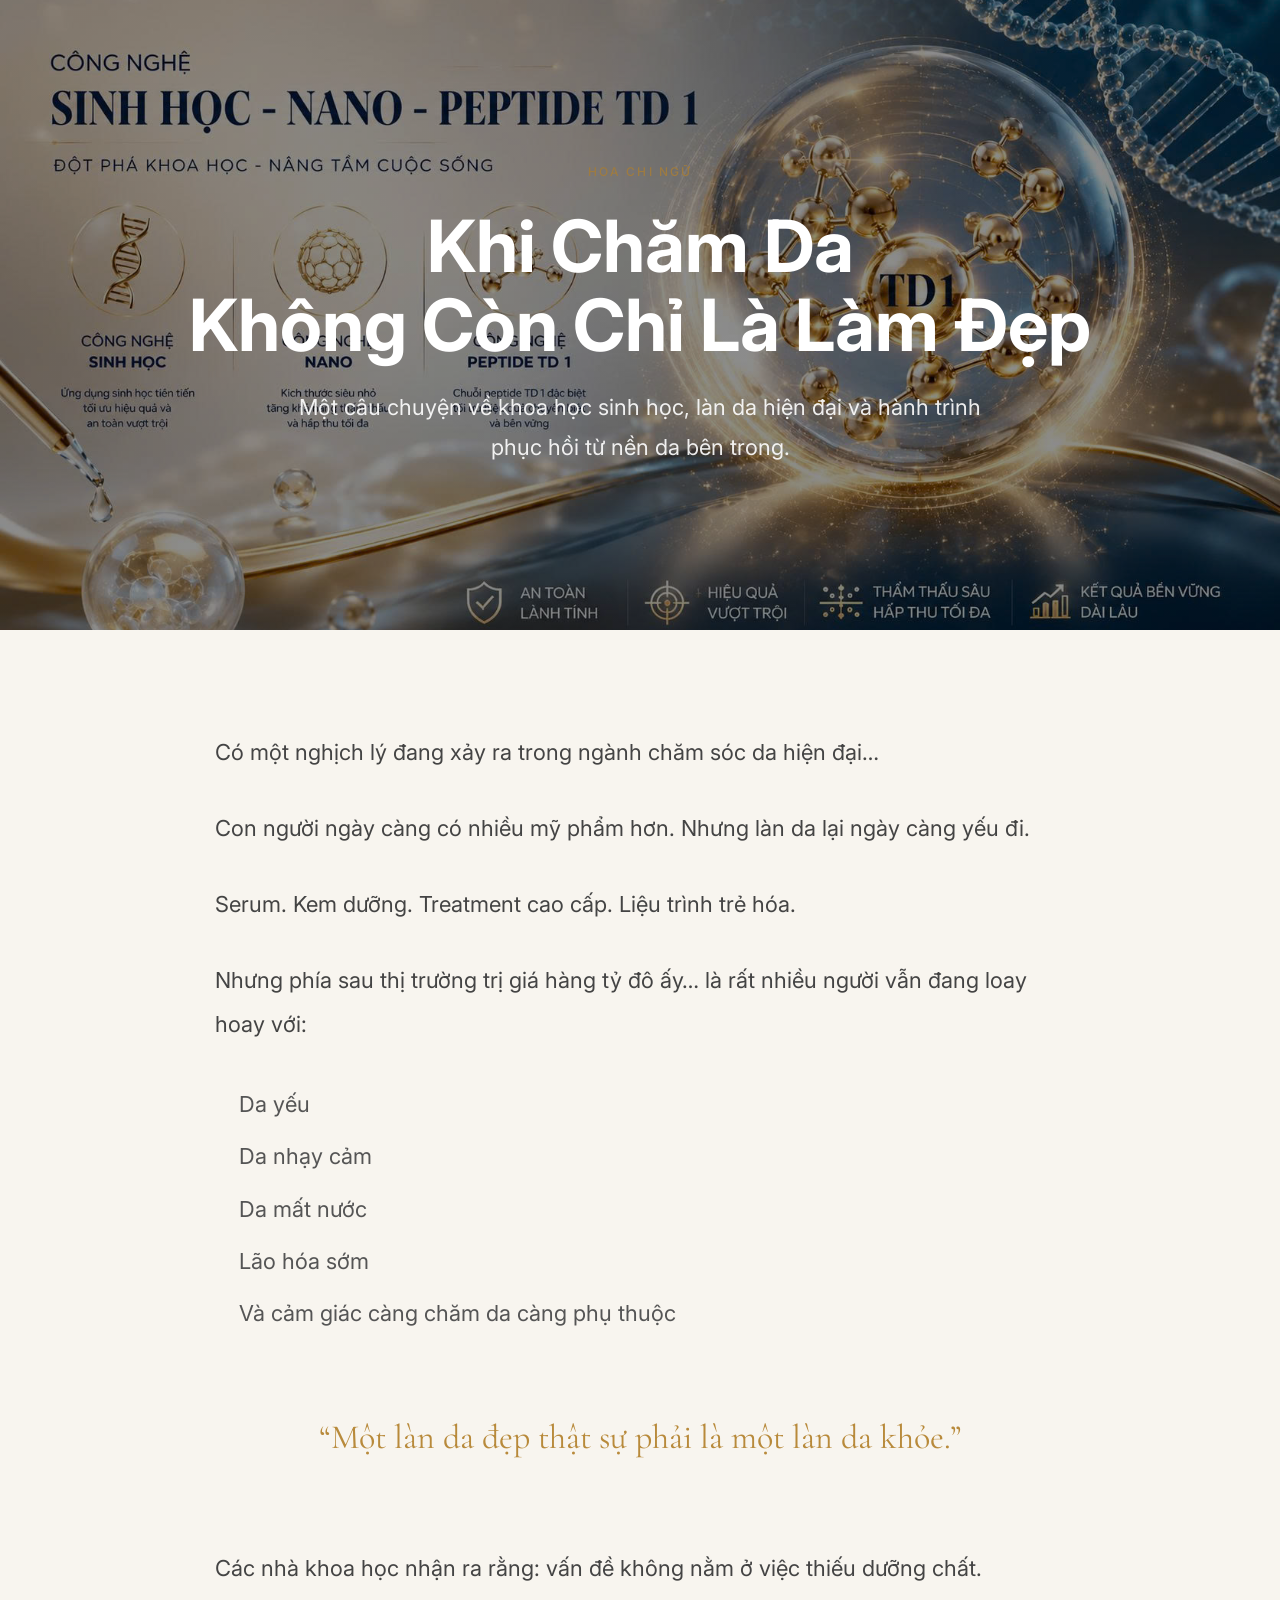
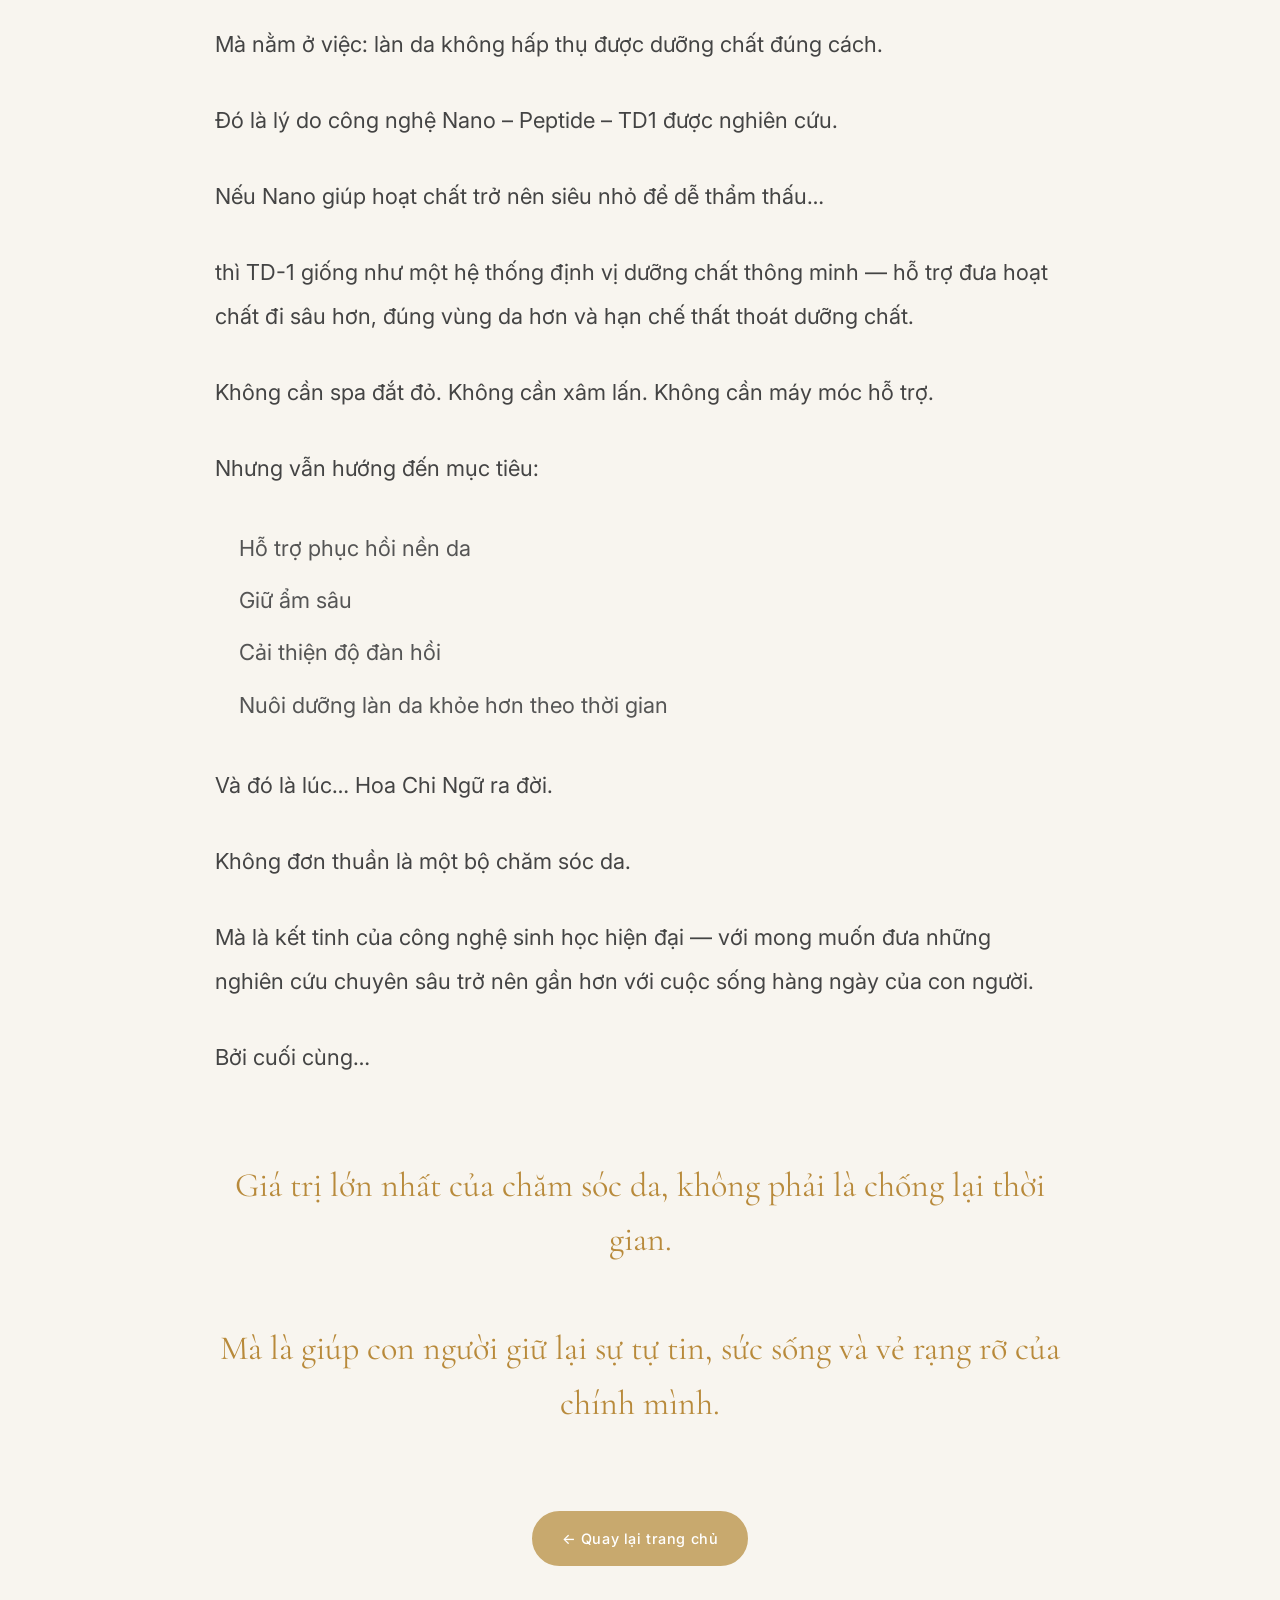
==== cauchuyenhcn.html @ d85b6ef8 "add story page" ====
<!DOCTYPE html>
<html lang="vi">

<head>
    <meta charset="UTF-8" />
    <meta name="viewport" content="width=device-width, initial-scale=1.0" />

    <title>Câu Chuyện Hoa Chi Ngữ</title>

    <link rel="preconnect" href="https://fonts.googleapis.com" />
    <link rel="preconnect" href="https://fonts.gstatic.com" crossorigin />

    <link
        href="https://fonts.googleapis.com/css2?family=Cormorant+Garamond:wght@400;500;600&family=Inter:wght@300;400;500&display=swap"
        rel="stylesheet" />

    <link rel="stylesheet" href="css/style.css" />

</head>

<body class="story-page">

    <section class="story-hero">

        <div class="story-hero__overlay"></div>

        <div class="container story-hero__content">

            <p class="eyebrow">
                Hoa Chi Ngữ
            </p>

            <h1 class="story-hero__title">
                Khi Chăm Da<br>
                Không Còn Chỉ Là Làm Đẹp
            </h1>

            <p class="story-hero__sub">
                Một câu chuyện về khoa học sinh học,
                làn da hiện đại
                và hành trình phục hồi từ nền da bên trong.
            </p>

        </div>

    </section>

    <section class="story-content">

        <div class="container story-container">

            <p>
                Có một nghịch lý đang xảy ra trong ngành chăm sóc da hiện đại…
            </p>

            <p>
                Con người ngày càng có nhiều mỹ phẩm hơn.
                Nhưng làn da lại ngày càng yếu đi.
            </p>

            <p>
                Serum.
                Kem dưỡng.
                Treatment cao cấp.
                Liệu trình trẻ hóa.
            </p>

            <p>
                Nhưng phía sau thị trường trị giá hàng tỷ đô ấy…
                là rất nhiều người vẫn đang loay hoay với:
            </p>

            <ul class="story-list">
                <li>Da yếu</li>
                <li>Da nhạy cảm</li>
                <li>Da mất nước</li>
                <li>Lão hóa sớm</li>
                <li>Và cảm giác càng chăm da càng phụ thuộc</li>
            </ul>

            <blockquote class="story-quote">
                “Một làn da đẹp thật sự phải là một làn da khỏe.”
            </blockquote>

            <p>
                Các nhà khoa học nhận ra rằng:
                vấn đề không nằm ở việc thiếu dưỡng chất.
            </p>

            <p>
                Mà nằm ở việc:
                làn da không hấp thụ được dưỡng chất đúng cách.
            </p>

            <p>
                Đó là lý do công nghệ Nano – Peptide – TD1 được nghiên cứu.
            </p>

            <p>
                Nếu Nano giúp hoạt chất trở nên siêu nhỏ để dễ thẩm thấu…
            </p>

            <p>
                thì TD-1 giống như một hệ thống định vị dưỡng chất thông minh —
                hỗ trợ đưa hoạt chất đi sâu hơn,
                đúng vùng da hơn
                và hạn chế thất thoát dưỡng chất.
            </p>

            <p>
                Không cần spa đắt đỏ.
                Không cần xâm lấn.
                Không cần máy móc hỗ trợ.
            </p>

            <p>
                Nhưng vẫn hướng đến mục tiêu:
            </p>

            <ul class="story-list">
                <li>Hỗ trợ phục hồi nền da</li>
                <li>Giữ ẩm sâu</li>
                <li>Cải thiện độ đàn hồi</li>
                <li>Nuôi dưỡng làn da khỏe hơn theo thời gian</li>
            </ul>

            <p>
                Và đó là lúc…
                Hoa Chi Ngữ ra đời.
            </p>

            <p>
                Không đơn thuần là một bộ chăm sóc da.
            </p>

            <p>
                Mà là kết tinh của công nghệ sinh học hiện đại —
                với mong muốn đưa những nghiên cứu chuyên sâu
                trở nên gần hơn với cuộc sống hàng ngày của con người.
            </p>

            <p>
                Bởi cuối cùng…
            </p>

            <blockquote class="story-quote">
                Giá trị lớn nhất của chăm sóc da,
                không phải là chống lại thời gian.
                <br><br>
                Mà là giúp con người giữ lại
                sự tự tin,
                sức sống
                và vẻ rạng rỡ của chính mình.
            </blockquote>

            <div class="story-back">
                <a href="index.html" class="btn btn--primary">
                    ← Quay lại trang chủ
                </a>
            </div>

        </div>

    </section>

</body>

</html>
---- css/style.css ----
/* ================================================================ */
/* DESIGN TOKENS                                                     */
/* ================================================================ */
:root {
  /* Colors */
  --cream: #FAF8F4;
  --cream-mid: #F3F0E9;
  --cream-dark: #EDE8DC;
  --gold: #C8A96E;
  --gold-light: #E0C990;
  --gold-dark: #9E7B40;
  --dark: #1C1C1C;
  --dark-mid: #2C2C2C;
  --text: #3A3530;
  --text-mid: #5A5248;
  --text-light: #8A7E74;
  --blue-prod: #1B3A6B;
  --orange-prod: #C2642A;
  --teal-prod: #2A6B68;
  --white: #FFFFFF;

  /* Typography */
  --font-serif: 'Cormorant Garamond', Georgia, serif;
  --font-sans: 'Inter', system-ui, sans-serif;

  /* Spacing */
  --sp-1: 0.5rem;
  --sp-2: 1rem;
  --sp-3: 1.5rem;
  --sp-4: 2rem;
  --sp-5: 3rem;
  --sp-6: 4rem;
  --sp-8: 6rem;

  /* Radius */
  --r-sm: 6px;
  --r-md: 12px;
  --r-lg: 20px;
  --r-xl: 28px;
  --r-full: 999px;

  /* Shadow */
  --shadow-sm: 0 2px 10px rgba(0, 0, 0, .06);
  --shadow-md: 0 6px 24px rgba(0, 0, 0, .09);
  --shadow-lg: 0 12px 40px rgba(0, 0, 0, .12);
}

/* ================================================================ */
/* RESET & BASE                                                      */
/* ================================================================ */
*,
*::before,
*::after {
  box-sizing: border-box;
  margin: 0;
  padding: 0;
}

html {
  scroll-behavior: smooth;
  font-size: 16px;
}

body {
  font-family: var(--font-sans);
  background: var(--cream);
  color: var(--text);
  line-height: 1.65;
  -webkit-font-smoothing: antialiased;
}

img {
  display: block;
  max-width: 100%;
  height: auto;
}

a {
  text-decoration: none;
  color: inherit;
}

ul,
ol {
  list-style: none;
}

.container {
  width: 92%;
  max-width: 1080px;
  margin-inline: auto;
}

.text-center {
  text-align: center;
}

/* ================================================================ */
/* TYPOGRAPHY HELPERS                                               */
/* ================================================================ */
.eyebrow {
  font-family: var(--font-sans);
  font-size: .75rem;
  font-weight: 500;
  letter-spacing: .18em;
  text-transform: uppercase;
  color: var(--gold-dark);
  margin-bottom: var(--sp-2);
}

.section__title {
  font-family: var(--font-serif);
  font-size: clamp(2rem, 6vw, 3rem);
  font-weight: 500;
  line-height: 1.2;
  color: var(--dark);
  margin-bottom: var(--sp-2);
}

.section__title em {
  font-style: italic;
  color: var(--gold-dark);
}

.section__lead {
  font-size: 1.05rem;
  color: var(--text-mid);
  max-width: 520px;
  margin-inline: auto;
  margin-bottom: var(--sp-5);
}

/* ================================================================ */
/* BUTTONS                                                          */
/* ================================================================ */
.btn {
  display: inline-flex;
  align-items: center;
  justify-content: center;
  gap: .4rem;
  padding: .85rem 1.75rem;
  border-radius: var(--r-full);
  font-family: var(--font-sans);
  font-size: .9rem;
  font-weight: 500;
  letter-spacing: .04em;
  cursor: pointer;
  border: 2px solid transparent;
  transition: background .2s, color .2s, border-color .2s, transform .15s;
}

.btn:active {
  transform: scale(.97);
}

.btn--primary {
  background: var(--gold);
  color: var(--white);
  border-color: var(--gold);
}

.btn--primary:hover {
  background: var(--gold-dark);
  border-color: var(--gold-dark);
}

.btn--outline {
  background: transparent;
  color: var(--text);
  border-color: var(--text-light);
}

.btn--outline:hover {
  border-color: var(--gold);
  color: var(--gold-dark);
}

.btn--ghost {
  background: transparent;
  color: var(--dark);
  border-color: var(--gold-light);
}

.btn--ghost:hover {
  background: var(--gold);
  color: var(--white);
  border-color: var(--gold);
}

.btn--fb {
  background: #1877F2;
  color: var(--white);
  border-color: #1877F2;
}

.btn--fb:hover {
  background: #1260c8;
  border-color: #1260c8;
}

.btn--sm {
  padding: .55rem 1.2rem;
  font-size: .82rem;
}

.btn--lg {
  padding: 1rem 2.2rem;
  font-size: 1rem;
}

/* ================================================================ */
/* NAVIGATION                                                       */
/* ================================================================ */
.nav {
  position: fixed;
  top: 0;
  left: 0;
  width: 100%;
  background: rgba(250, 248, 244, .92);
  backdrop-filter: blur(12px);
  -webkit-backdrop-filter: blur(12px);
  border-bottom: 1px solid rgba(200, 169, 110, .15);
  z-index: 900;
  padding: .9rem 0;
  transition: padding .25s;
}

.nav.scrolled {
  padding: .65rem 0;
  box-shadow: var(--shadow-sm);
}

.nav__inner {
  display: flex;
  align-items: center;
  justify-content: space-between;
}

.nav__logo {
  font-family: var(--font-serif);
  font-size: 1.45rem;
  font-weight: 600;
  color: var(--gold-dark);
  letter-spacing: .08em;
}

/* ================================================================ */
/* HERO                                                             */
/* ================================================================ */
.hero {
  position: relative;
  min-height: 100svh;
  display: flex;
  align-items: flex-end;
  padding-top: 70px;
  overflow: hidden;
}

.hero__media {
  position: absolute;
  inset: 0;
}

.hero__img {
  width: 100%;
  height: 100%;
  object-fit: cover;
  object-position: center top;
}

.hero__overlay {
  position: absolute;
  inset: 0;
  background: linear-gradient(to top,
      rgba(26, 20, 12, .78) 0%,
      rgba(26, 20, 12, .45) 40%,
      rgba(26, 20, 12, .1) 75%,
      transparent 100%);
}

.hero__content {
  position: relative;
  z-index: 2;
  padding-bottom: var(--sp-8);
  padding-top: var(--sp-6);
}

.hero .eyebrow {
  color: var(--gold-light);
}

.hero__title {
  font-family: var(--font-serif);
  font-size: clamp(2.6rem, 9vw, 5rem);
  font-weight: 500;
  line-height: 1.1;
  color: var(--white);
  margin-bottom: var(--sp-3);
}

.hero__title em {
  font-style: italic;
  color: var(--gold-light);
}

.hero__sub {
  font-size: .9rem;
  color: rgba(255, 255, 255, .75);
  letter-spacing: .06em;
  margin-bottom: var(--sp-4);
}

.hero__ctas {
  display: flex;
  flex-wrap: wrap;
  gap: var(--sp-2);
}

.hero__ctas .btn--outline {
  color: rgba(255, 255, 255, .9);
  border-color: rgba(255, 255, 255, .4);
}

.hero__ctas .btn--outline:hover {
  color: var(--gold-light);
  border-color: var(--gold-light);
}

/* ================================================================ */
/* SECTIONS                                                         */
/* ================================================================ */
.section {
  padding: var(--sp-8) 0;
}

.section--cream {
  background: var(--cream-mid);
}

.section--dark {
  background: var(--dark);
}

.section--dark .section__title {
  color: var(--white);
}

.section--dark .section__lead {
  color: rgba(255, 255, 255, .65);
}

/* ================================================================ */
/* 2. PROBLEM                                                       */
/* ================================================================ */
.problem-grid {
  display: grid;
  grid-template-columns: 1fr 1fr;
  gap: var(--sp-2);
  margin-bottom: var(--sp-5);
}

.problem-card {
  background: var(--white);
  border-radius: var(--r-md);
  padding: var(--sp-3);
  border: 1px solid var(--cream-dark);
  transition: box-shadow .2s;
}

.problem-card:hover {
  box-shadow: var(--shadow-md);
}

.problem-card__icon {
  font-size: 1.8rem;
  margin-bottom: var(--sp-1);
}

.problem-card__label {
  font-family: var(--font-serif);
  font-size: 1.05rem;
  font-weight: 600;
  color: var(--dark);
  margin-bottom: .35rem;
}

.problem-card__desc {
  font-size: .82rem;
  color: var(--text-mid);
  line-height: 1.5;
}

.callout {
  font-family: var(--font-serif);
  font-size: 1.2rem;
  color: var(--text);
  line-height: 1.7;
  max-width: 540px;
  margin-inline: auto;
  padding: var(--sp-3) var(--sp-4);
  border-left: 3px solid var(--gold);
  background: var(--white);
  border-radius: 0 var(--r-md) var(--r-md) 0;
  text-align: left;
}

.callout strong {
  color: var(--gold-dark);
}

/* ================================================================ */
/* 3. SOLUTION                                                      */
/* ================================================================ */
.solution-split {
  display: flex;
  flex-direction: column;
  gap: var(--sp-4);
  margin-bottom: var(--sp-6);
}

.solution-split__visual {
  border-radius: var(--r-xl);
  overflow: hidden;
  box-shadow: var(--shadow-lg);
  max-height: 380px;
}

.solution-split__visual img {
  width: 100%;
  height: 100%;
  object-fit: cover;
}

.solution-split__intro {
  font-size: 1.05rem;
  color: var(--text);
  margin-bottom: var(--sp-3);
  line-height: 1.7;
}

.solution-split__intro strong {
  color: var(--gold-dark);
}

.check-list {
  display: flex;
  flex-direction: column;
  gap: .75rem;
  margin-bottom: var(--sp-4);
}

.check-list li {
  position: relative;
  padding-left: 1.6rem;
  font-size: .95rem;
  color: var(--text);
}

.check-list li::before {
  content: '✦';
  position: absolute;
  left: 0;
  color: var(--gold);
  font-size: .75rem;
  top: .15rem;
}

/* Product trio cards */
.product-trio {
  display: flex;
  flex-direction: column;
  gap: var(--sp-3);
}

.product-card {
  display: flex;
  align-items: stretch;
  background: var(--white);
  border-radius: var(--r-lg);
  overflow: hidden;
  box-shadow: var(--shadow-sm);
  border: 1px solid var(--cream-dark);
  transition: box-shadow .2s, transform .2s;
}

.product-card:hover {
  box-shadow: var(--shadow-md);
  transform: translateY(-2px);
}

.product-card__img {
  width: 38%;
  flex-shrink: 0;
  overflow: hidden;
}

.product-card__img img {
  width: 100%;
  height: 100%;
  object-fit: cover;
}

.product-card__body {
  padding: var(--sp-3);
  flex: 1;
}

.product-badge {
  display: inline-block;
  font-size: .72rem;
  font-weight: 600;
  letter-spacing: .1em;
  text-transform: uppercase;
  padding: .25rem .8rem;
  border-radius: var(--r-full);
  margin-bottom: .75rem;
  color: var(--white);
}

.product-badge--blue {
  background: var(--blue-prod);
}

.product-badge--orange {
  background: var(--orange-prod);
}

.product-badge--teal {
  background: var(--teal-prod);
}

.product-card__body h3 {
  font-family: var(--font-serif);
  font-size: 1.05rem;
  font-weight: 600;
  color: var(--dark);
  line-height: 1.3;
  margin-bottom: .5rem;
}

.product-card__body p {
  font-size: .82rem;
  color: var(--text-mid);
  line-height: 1.5;
}

/* ================================================================ */
/* 4. TECHNOLOGY                                                    */
/* ================================================================ */
.tech-visual {
  border-radius: var(--r-xl);
  overflow: hidden;
  margin-bottom: var(--sp-5);
  max-height: 260px;
}

.tech-visual__img {
  width: 100%;
  height: 100%;
  object-fit: cover;
  opacity: .85;
}

.tech-grid {
  display: grid;
  grid-template-columns: 1fr 1fr;
  gap: var(--sp-2);
  margin-bottom: var(--sp-5);
}

.tech-card {
  background: rgba(255, 255, 255, .05);
  border: 1px solid rgba(200, 169, 110, .2);
  border-radius: var(--r-md);
  padding: var(--sp-3);
  transition: background .2s;
}

.tech-card:hover {
  background: rgba(200, 169, 110, .08);
}

.tech-card__num {
  font-family: var(--font-serif);
  font-size: 2rem;
  font-weight: 400;
  color: var(--gold);
  line-height: 1;
  margin-bottom: .5rem;
}

.tech-card h4 {
  font-family: var(--font-serif);
  font-size: 1rem;
  font-weight: 600;
  color: var(--white);
  margin-bottom: .4rem;
}

.tech-card p {
  font-size: .8rem;
  color: rgba(255, 255, 255, .6);
  line-height: 1.55;
}

.science-quote {
  font-family: var(--font-serif);
  font-size: 1.35rem;
  font-style: italic;
  color: var(--gold-light);
  text-align: center;
  line-height: 1.6;
  max-width: 480px;
  margin-inline: auto;
  padding: var(--sp-4);
  border-top: 1px solid rgba(200, 169, 110, .2);
}

/* ================================================================ */
/* 5. BEFORE AFTER                                                  */
/* ================================================================ */
.ba-grid {
  display: flex;
  flex-direction: column;
  gap: var(--sp-3);
}

.ba-card {
  background: var(--white);
  border-radius: var(--r-lg);
  overflow: hidden;
  box-shadow: var(--shadow-sm);
  border: 1px solid var(--cream-dark);
}

.ba-card__img-wrap {
  overflow: hidden;
  max-height: 280px;
}

.ba-card__img-wrap img {
  width: 100%;
  height: 100%;
  object-fit: cover;
  object-position: center top;
}

.ba-card__label {
  padding: var(--sp-2) var(--sp-3);
  display: flex;
  align-items: center;
  gap: var(--sp-2);
}

.ba-tag {
  display: inline-block;
  background: var(--gold);
  color: var(--white);
  font-size: .72rem;
  font-weight: 600;
  letter-spacing: .1em;
  text-transform: uppercase;
  padding: .2rem .75rem;
  border-radius: var(--r-full);
  white-space: nowrap;
}

.ba-card__label p {
  font-size: .88rem;
  color: var(--text-mid);
}

.ba-card__label strong {
  color: var(--dark);
}

/* ================================================================ */
/* 6. TESTIMONIALS                                                  */
/* ================================================================ */
.testi-list {
  display: flex;
  flex-direction: column;
  gap: var(--sp-3);
}

.testi-card {
  background: var(--white);
  border: 1px solid var(--cream-dark);
  border-radius: var(--r-lg);
  padding: var(--sp-4);
  box-shadow: var(--shadow-sm);
}

.testi-card__stars {
  color: var(--gold);
  font-size: 1rem;
  letter-spacing: .1em;
  margin-bottom: var(--sp-2);
}

.testi-card__quote {
  font-family: var(--font-serif);
  font-size: 1.05rem;
  font-style: italic;
  color: var(--text);
  line-height: 1.7;
  margin-bottom: var(--sp-3);
}

.testi-card__author {
  display: flex;
  align-items: center;
  gap: var(--sp-2);
}

.testi-card__avatar {
  width: 40px;
  height: 40px;
  border-radius: 50%;
  background: var(--gold);
  color: var(--white);
  font-family: var(--font-serif);
  font-size: 1.2rem;
  font-weight: 600;
  display: flex;
  align-items: center;
  justify-content: center;
  flex-shrink: 0;
}

.testi-card__name {
  font-weight: 500;
  font-size: .9rem;
  color: var(--dark);
}

.testi-card__meta {
  font-size: .78rem;
  color: var(--text-light);
}

/* ================================================================ */
/* 7. HOW TO                                                        */
/* ================================================================ */
.steps {
  display: flex;
  flex-direction: column;
  gap: 0;
  margin-bottom: var(--sp-5);
}

.step {
  display: flex;
  align-items: flex-start;
  gap: var(--sp-3);
  background: var(--white);
  border: 1px solid var(--cream-dark);
  border-radius: var(--r-lg);
  padding: var(--sp-3) var(--sp-3);
  box-shadow: var(--shadow-sm);
}

.step__connector {
  width: 2px;
  height: 1.5rem;
  background: linear-gradient(to bottom, var(--gold-light), var(--cream-dark));
  margin-left: calc(1.6rem + var(--sp-3) / 2);
}

.step__num {
  font-family: var(--font-serif);
  font-size: 2rem;
  font-weight: 400;
  color: var(--gold);
  line-height: 1;
  min-width: 3.2rem;
  flex-shrink: 0;
  padding-top: .1rem;
}

.step__body h4 {
  font-family: var(--font-serif);
  font-size: 1.1rem;
  font-weight: 600;
  color: var(--dark);
  margin-bottom: .35rem;
}

.step__body p {
  font-size: .85rem;
  color: var(--text-mid);
  line-height: 1.55;
}

.howto-notes {
  display: grid;
  grid-template-columns: 1fr 1fr;
  gap: var(--sp-2);
}

.howto-note {
  background: var(--white);
  border: 1px solid var(--cream-dark);
  border-radius: var(--r-md);
  padding: var(--sp-2) var(--sp-3);
  display: flex;
  align-items: center;
  gap: var(--sp-2);
}

.howto-note__icon {
  font-size: 1.4rem;
  flex-shrink: 0;
}

.howto-note p {
  font-size: .82rem;
  color: var(--text-mid);
  line-height: 1.4;
}

.howto-note strong {
  color: var(--dark);
}

/* ================================================================ */
/* 8. CTA                                                           */
/* ================================================================ */
.cta-section {
  background: linear-gradient(135deg, var(--cream) 0%, var(--cream-mid) 100%);
}

.cta-box {
  background: var(--white);
  border-radius: var(--r-xl);
  padding: var(--sp-6) var(--sp-4);
  text-align: center;
  box-shadow: var(--shadow-lg);
  border: 1px solid var(--cream-dark);
  position: relative;
  overflow: hidden;
}

.cta-box::before {
  content: '';
  position: absolute;
  top: 0;
  left: 0;
  right: 0;
  height: 3px;
  background: linear-gradient(90deg, var(--gold-light), var(--gold), var(--gold-dark));
}

.cta-box__title {
  font-family: var(--font-serif);
  font-size: clamp(2rem, 7vw, 3rem);
  font-weight: 500;
  line-height: 1.2;
  color: var(--dark);
  margin-bottom: var(--sp-2);
}

.cta-box__title em {
  font-style: italic;
  color: var(--gold-dark);
}

.cta-box__sub {
  font-size: 1rem;
  color: var(--text-mid);
  max-width: 420px;
  margin-inline: auto;
  margin-bottom: var(--sp-4);
}

.cta-box__actions {
  display: flex;
  flex-direction: column;
  gap: var(--sp-2);
  align-items: center;
  margin-bottom: var(--sp-3);
}

.cta-box__note {
  font-size: .78rem;
  color: var(--text-light);
  letter-spacing: .04em;
}

/* ================================================================ */
/* 9. FOOTER                                                        */
/* ================================================================ */
.footer {
  background: var(--dark-mid);
  padding: var(--sp-6) 0 var(--sp-4);
  text-align: center;
}

.footer__logo {
  font-family: var(--font-serif);
  font-size: 1.8rem;
  font-weight: 600;
  color: var(--gold);
  letter-spacing: .12em;
  margin-bottom: .4rem;
}

.footer__tagline {
  font-size: .8rem;
  color: rgba(255, 255, 255, .5);
  letter-spacing: .1em;
  text-transform: uppercase;
  margin-bottom: var(--sp-4);
}

.footer__pillars {
  display: flex;
  flex-wrap: wrap;
  justify-content: center;
  gap: var(--sp-1);
  margin-bottom: var(--sp-4);
}

.footer__pillar span {
  font-size: .78rem;
  color: rgba(255, 255, 255, .6);
  padding: .35rem .9rem;
  border: 1px solid rgba(255, 255, 255, .12);
  border-radius: var(--r-full);
}

.footer__links {
  margin-bottom: var(--sp-4);
  display: flex;
  align-items: center;
  justify-content: center;
  gap: .75rem;
}

.footer__links a {
  font-size: .85rem;
  color: var(--gold-light);
  transition: color .2s;
}

.footer__links a:hover {
  color: var(--gold);
}

.footer__sep {
  color: rgba(255, 255, 255, .2);
}

.footer__copy {
  font-size: .75rem;
  color: rgba(255, 255, 255, .3);
  border-top: 1px solid rgba(255, 255, 255, .06);
  padding-top: var(--sp-3);
}

/* ================================================================ */
/* DESKTOP OVERRIDES (min-width: 768px)                             */
/* ================================================================ */
@media (min-width: 768px) {

  /* Hero */
  .hero__overlay {
    background: linear-gradient(to right,
        rgba(26, 20, 12, .82) 0%,
        rgba(26, 20, 12, .5) 55%,
        transparent 100%);
  }

  .hero__content {
    padding-bottom: var(--sp-8);
    max-width: 560px;
  }

  /* Problem */
  .problem-grid {
    grid-template-columns: 1fr 1fr;
  }

  /* Solution */
  .solution-split {
    flex-direction: row;
    align-items: center;
    gap: var(--sp-6);
  }

  .solution-split__visual {
    flex: 1;
    max-height: 460px;
    min-height: 360px;
  }

  .solution-split__text {
    flex: 1;
  }

  .product-trio {
    flex-direction: row;
  }

  .product-card {
    flex-direction: column;
  }

  .product-card__img {
    width: 100%;
    height: 220px;
  }

  /* Tech */
  .tech-visual {
    max-height: 340px;
  }

  .tech-grid {
    grid-template-columns: 1fr 1fr;
  }

  /* Before After */
  .ba-grid {
    flex-direction: row;
  }

  .ba-card {
    flex: 1;
  }

  /* Testimonials */
  .testi-list {
    flex-direction: row;
  }

  .testi-card {
    flex: 1;
  }

  /* Steps */
  .steps {
    flex-direction: row;
    gap: 0;
    align-items: flex-start;
  }

  .step {
    flex: 1;
    flex-direction: column;
    align-items: flex-start;
  }

  .step__connector {
    width: 3rem;
    height: 2px;
    background: linear-gradient(to right, var(--gold-light), var(--cream-dark));
    margin: 0;
    align-self: flex-start;
    margin-top: calc(2rem / 2 + .15rem);
    flex-shrink: 0;
  }

  /* How-to notes */
  .howto-notes {
    grid-template-columns: repeat(4, 1fr);
  }

  /* CTA */
  .cta-box {
    padding: var(--sp-8) var(--sp-6);
  }

  .cta-box__actions {
    flex-direction: row;
    justify-content: center;
  }
}

.story-page {
  background: #f8f5ef;
}

.story-hero {
  position: relative;
  min-height: 70vh;
  display: flex;
  align-items: center;
  justify-content: center;
  overflow: hidden;
  background:
    linear-gradient(rgba(0, 0, 0, .45), rgba(0, 0, 0, .45)),
    url('../images/science_bg.png') center/cover;
}

.story-hero__content {
  position: relative;
  z-index: 2;
  text-align: center;
  color: white;
}

.story-hero__title {
  font-size: 72px;
  line-height: 1.1;
  margin: 24px 0;
}

.story-hero__sub {
  max-width: 700px;
  margin: auto;
  font-size: 22px;
  line-height: 1.8;
  opacity: .9;
}

.story-content {
  padding: 100px 20px;
}

.story-container {
  max-width: 850px;
  margin: auto;
}

.story-container p {
  font-size: 22px;
  line-height: 2;
  margin-bottom: 32px;
  color: #444;
}

.story-list {
  margin: 40px 0;
  padding-left: 24px;
}

.story-list li {
  margin-bottom: 16px;
  font-size: 22px;
  color: #555;
}

.story-quote {
  font-size: 34px;
  line-height: 1.6;
  text-align: center;
  margin: 80px 0;
  color: #b88a3b;
  font-family: 'Cormorant Garamond', serif;
}

.story-back {
  text-align: center;
  margin-top: 80px;
}
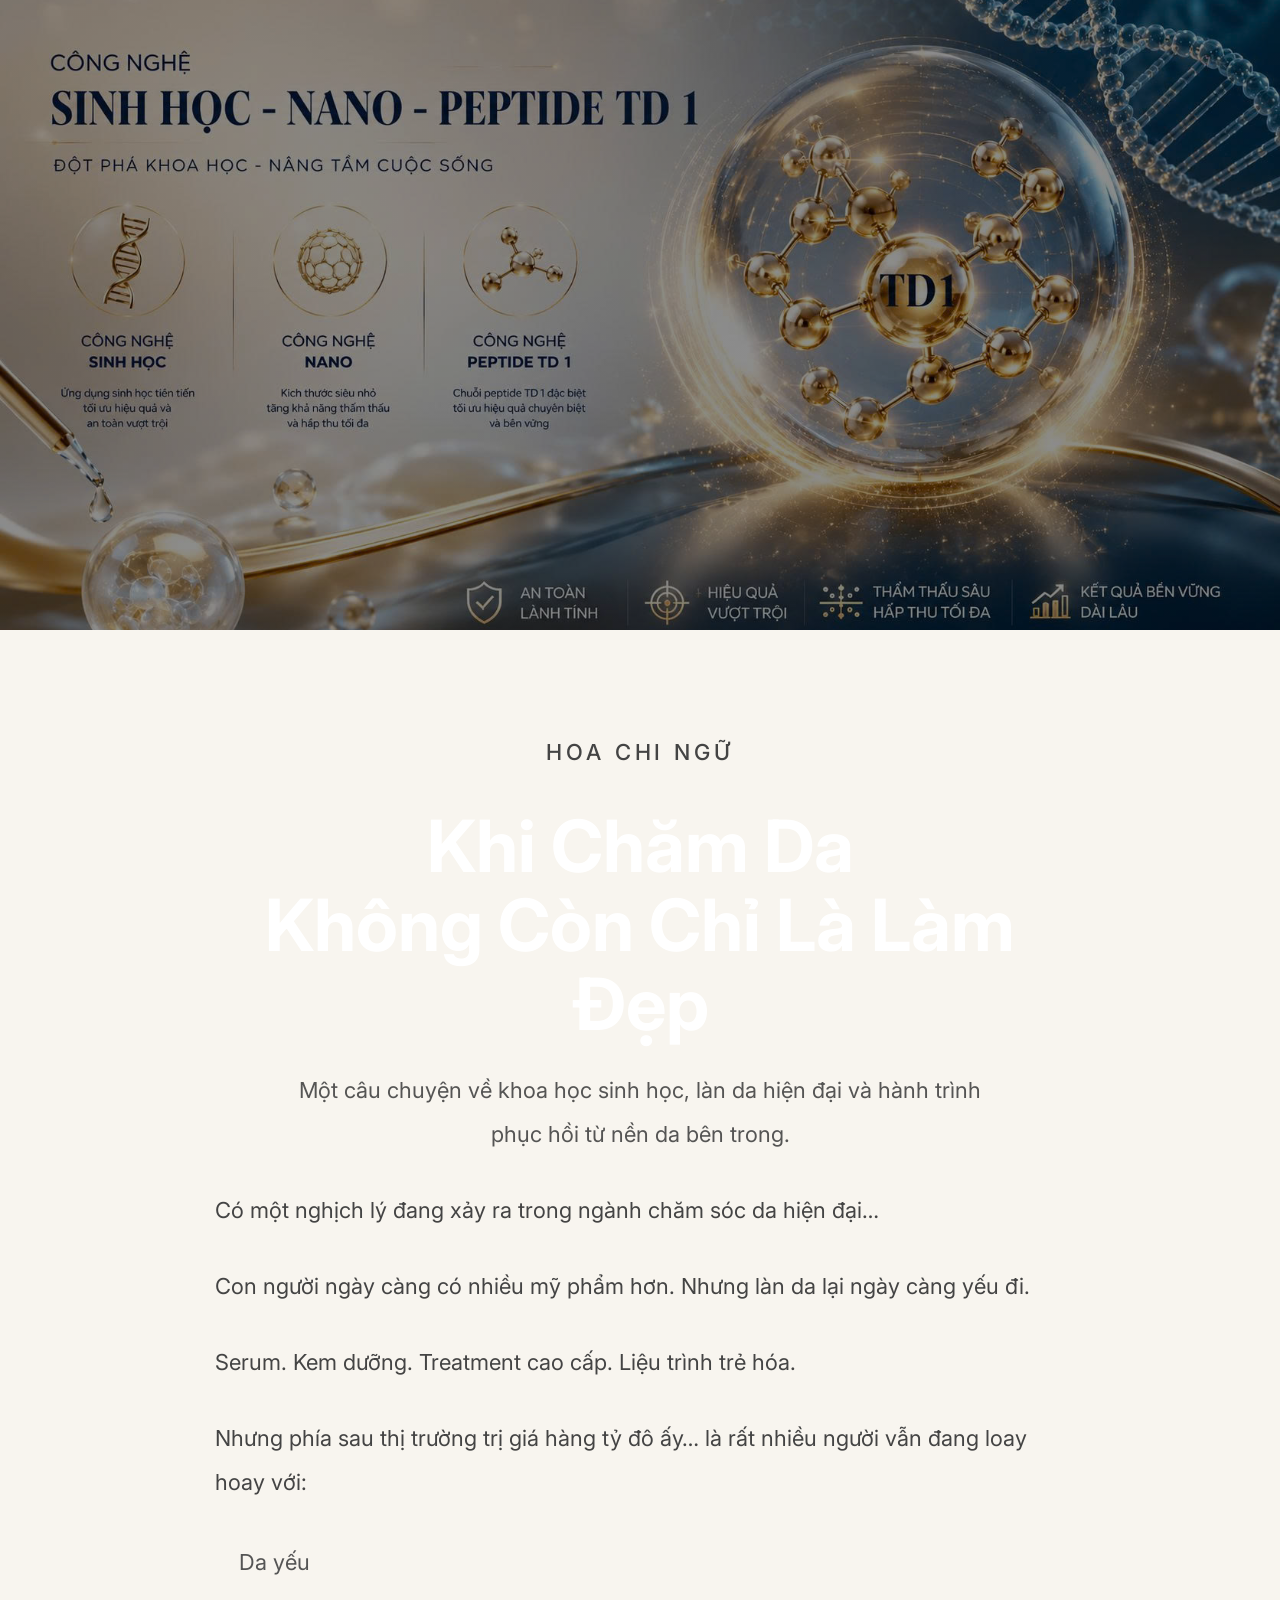
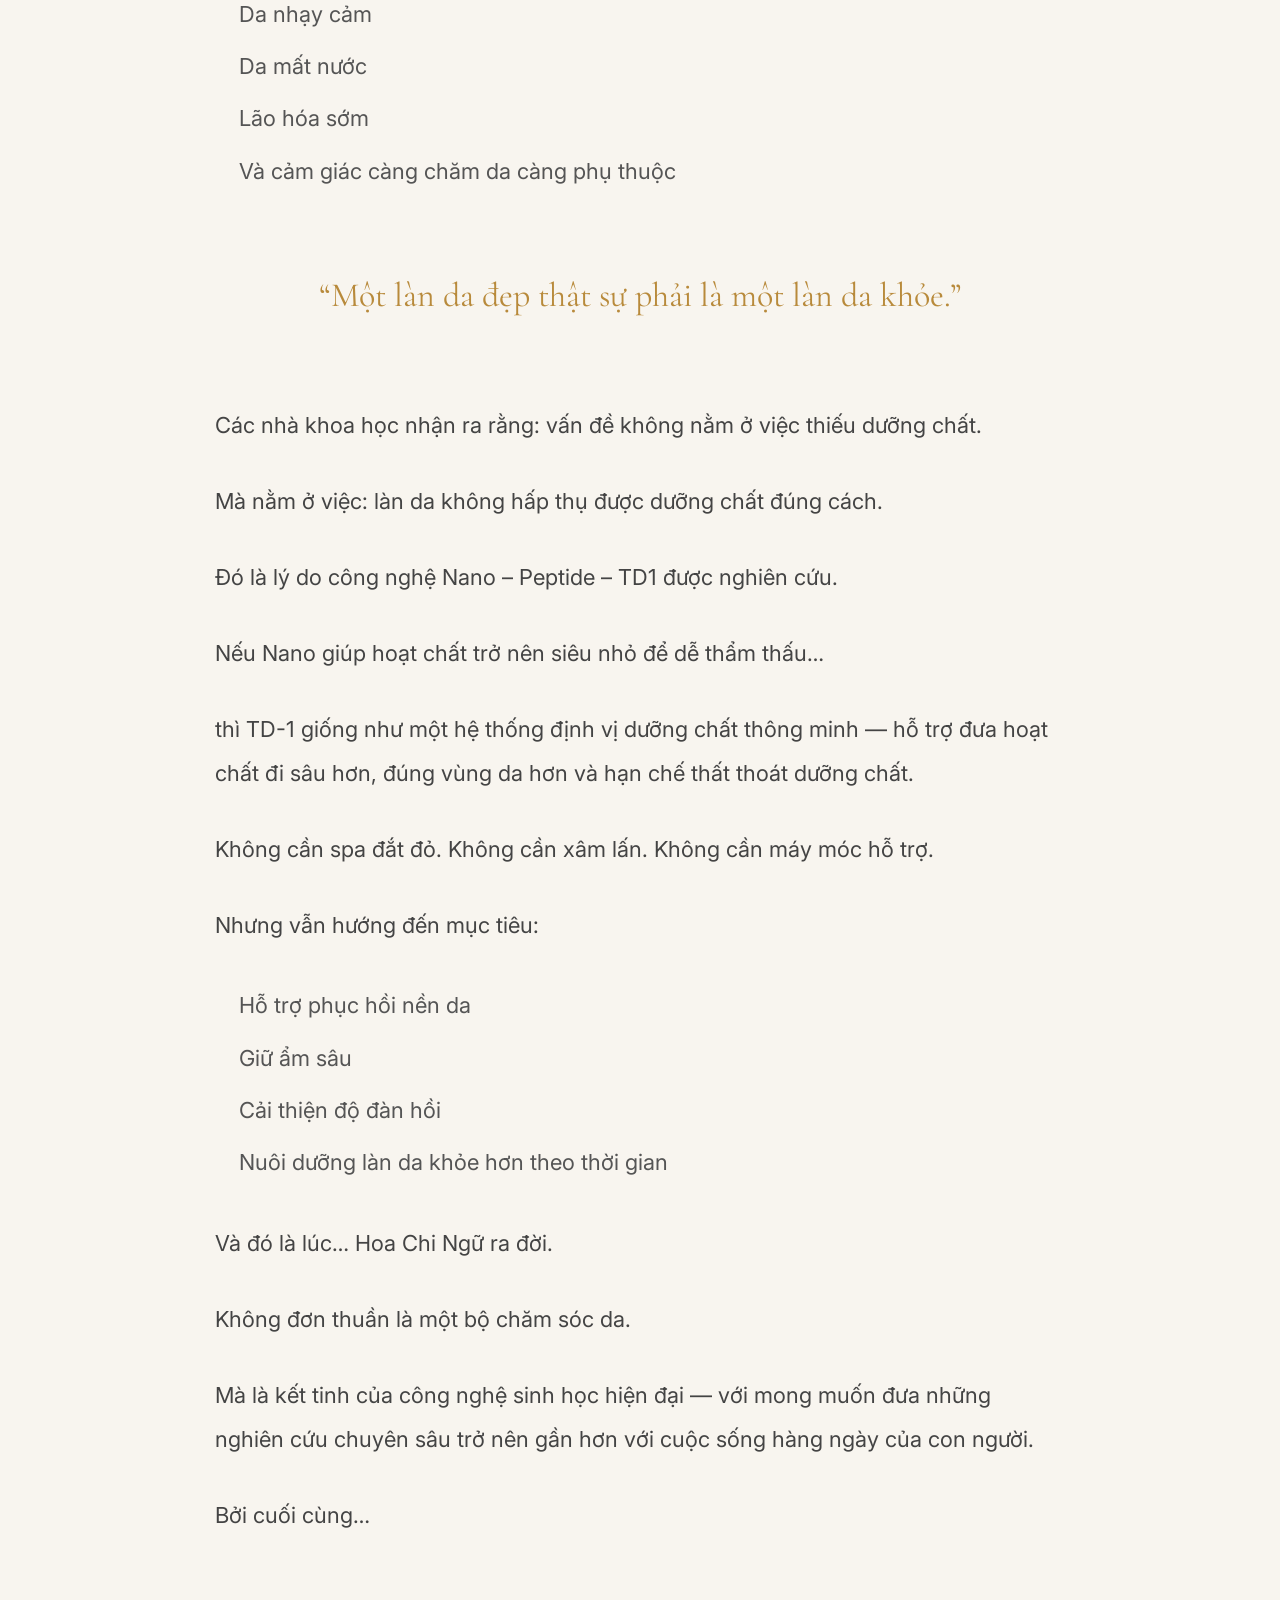
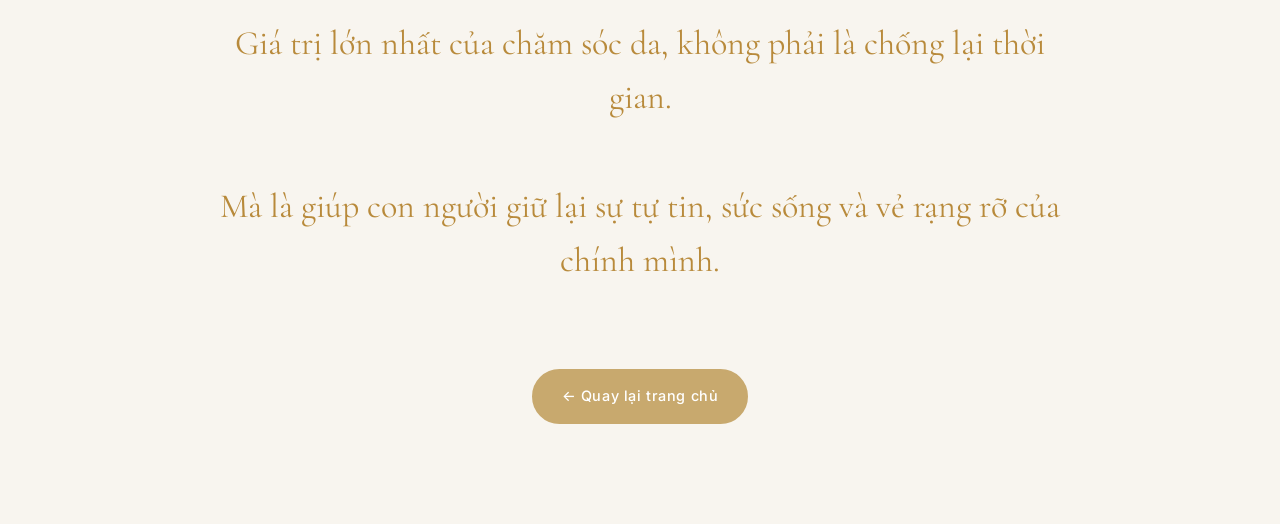
==== commit 68668d89: "add story page" ====
--- a/cauchuyenhcn.html
+++ b/cauchuyenhcn.html
@@ -24,30 +24,31 @@
 
         <div class="story-hero__overlay"></div>
 
-        <div class="container story-hero__content">
-
-            <p class="eyebrow">
-                Hoa Chi Ngữ
-            </p>
-
-            <h1 class="story-hero__title">
-                Khi Chăm Da<br>
-                Không Còn Chỉ Là Làm Đẹp
-            </h1>
-
-            <p class="story-hero__sub">
-                Một câu chuyện về khoa học sinh học,
-                làn da hiện đại
-                và hành trình phục hồi từ nền da bên trong.
-            </p>
-
-        </div>
 
     </section>
 
     <section class="story-content">
 
         <div class="container story-container">
+            <div class="container story-hero__content">
+
+                <p class="eyebrow">
+                    Hoa Chi Ngữ
+                </p>
+
+                <h1 class="story-hero__title">
+                    Khi Chăm Da<br>
+                    Không Còn Chỉ Là Làm Đẹp
+                </h1>
+
+                <p class="story-hero__sub">
+                    Một câu chuyện về khoa học sinh học,
+                    làn da hiện đại
+                    và hành trình phục hồi từ nền da bên trong.
+                </p>
+
+            </div>
+
 
             <p>
                 Có một nghịch lý đang xảy ra trong ngành chăm sóc da hiện đại…
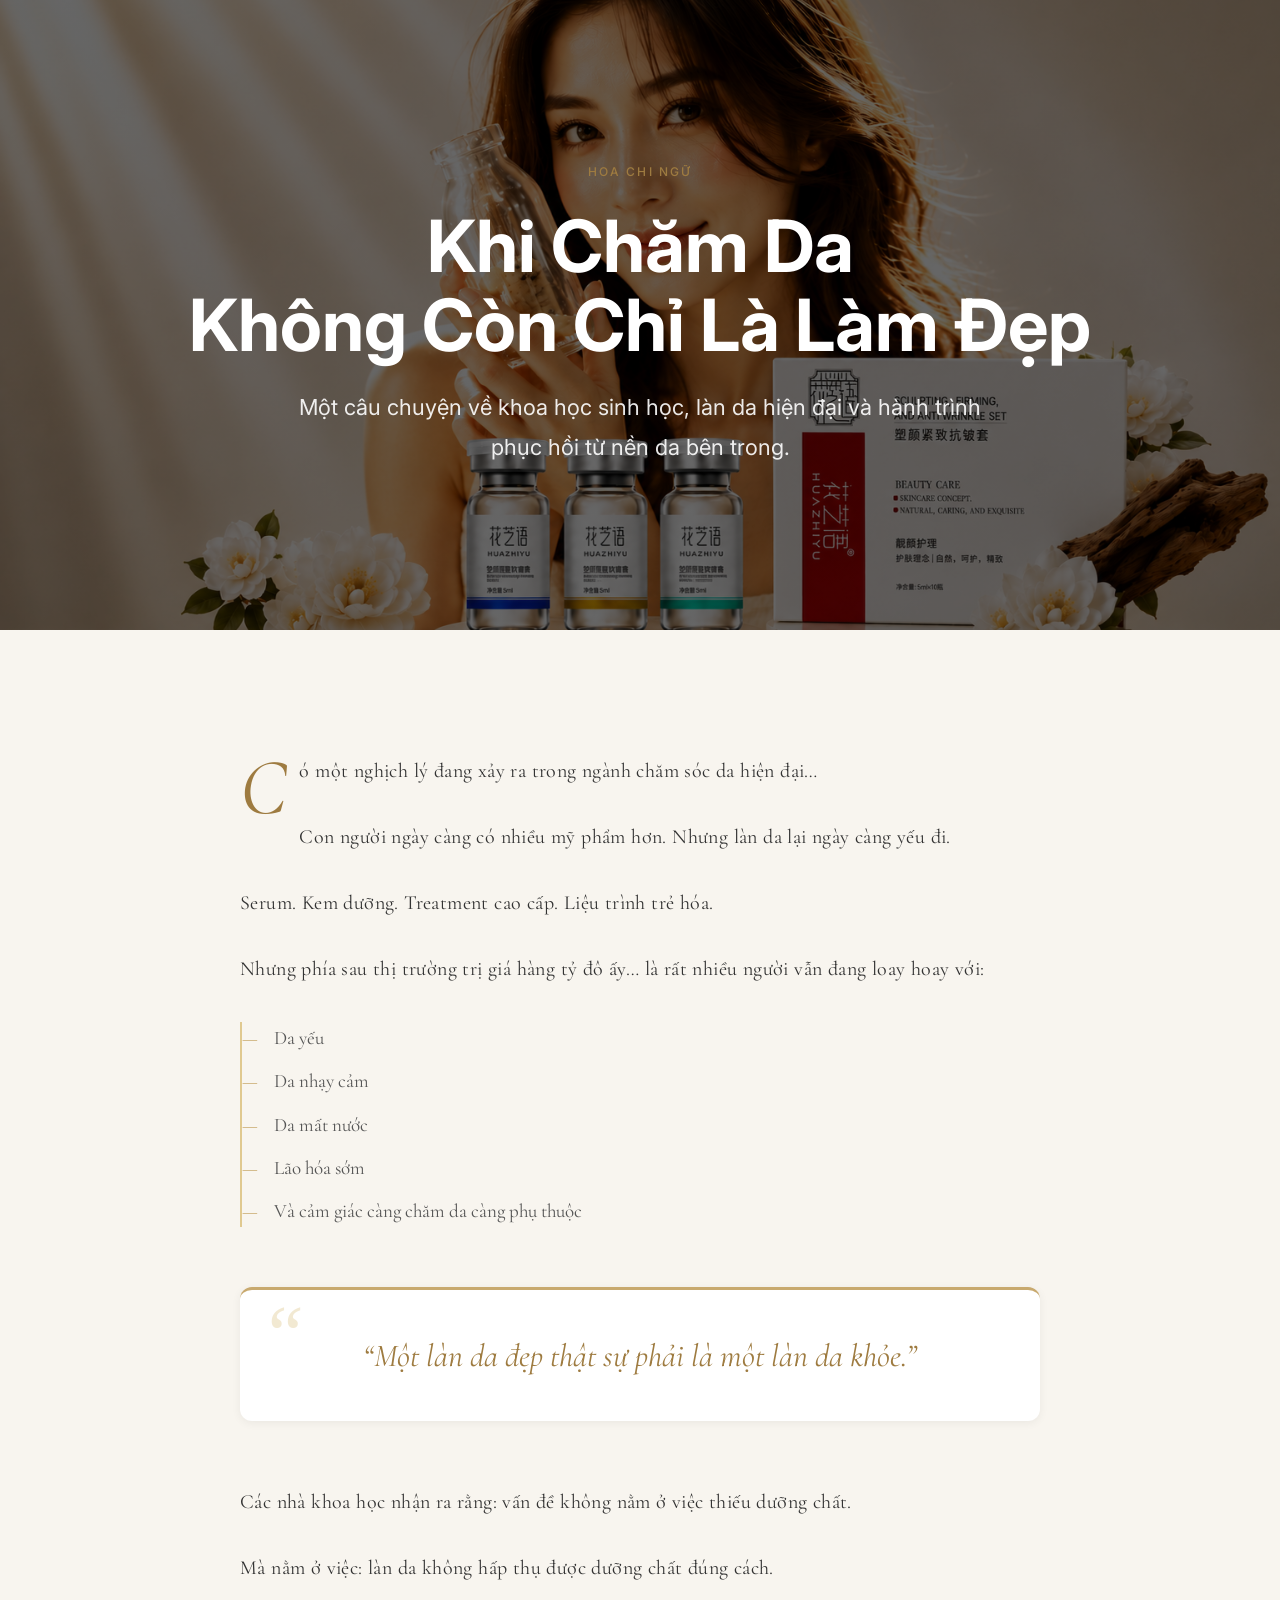
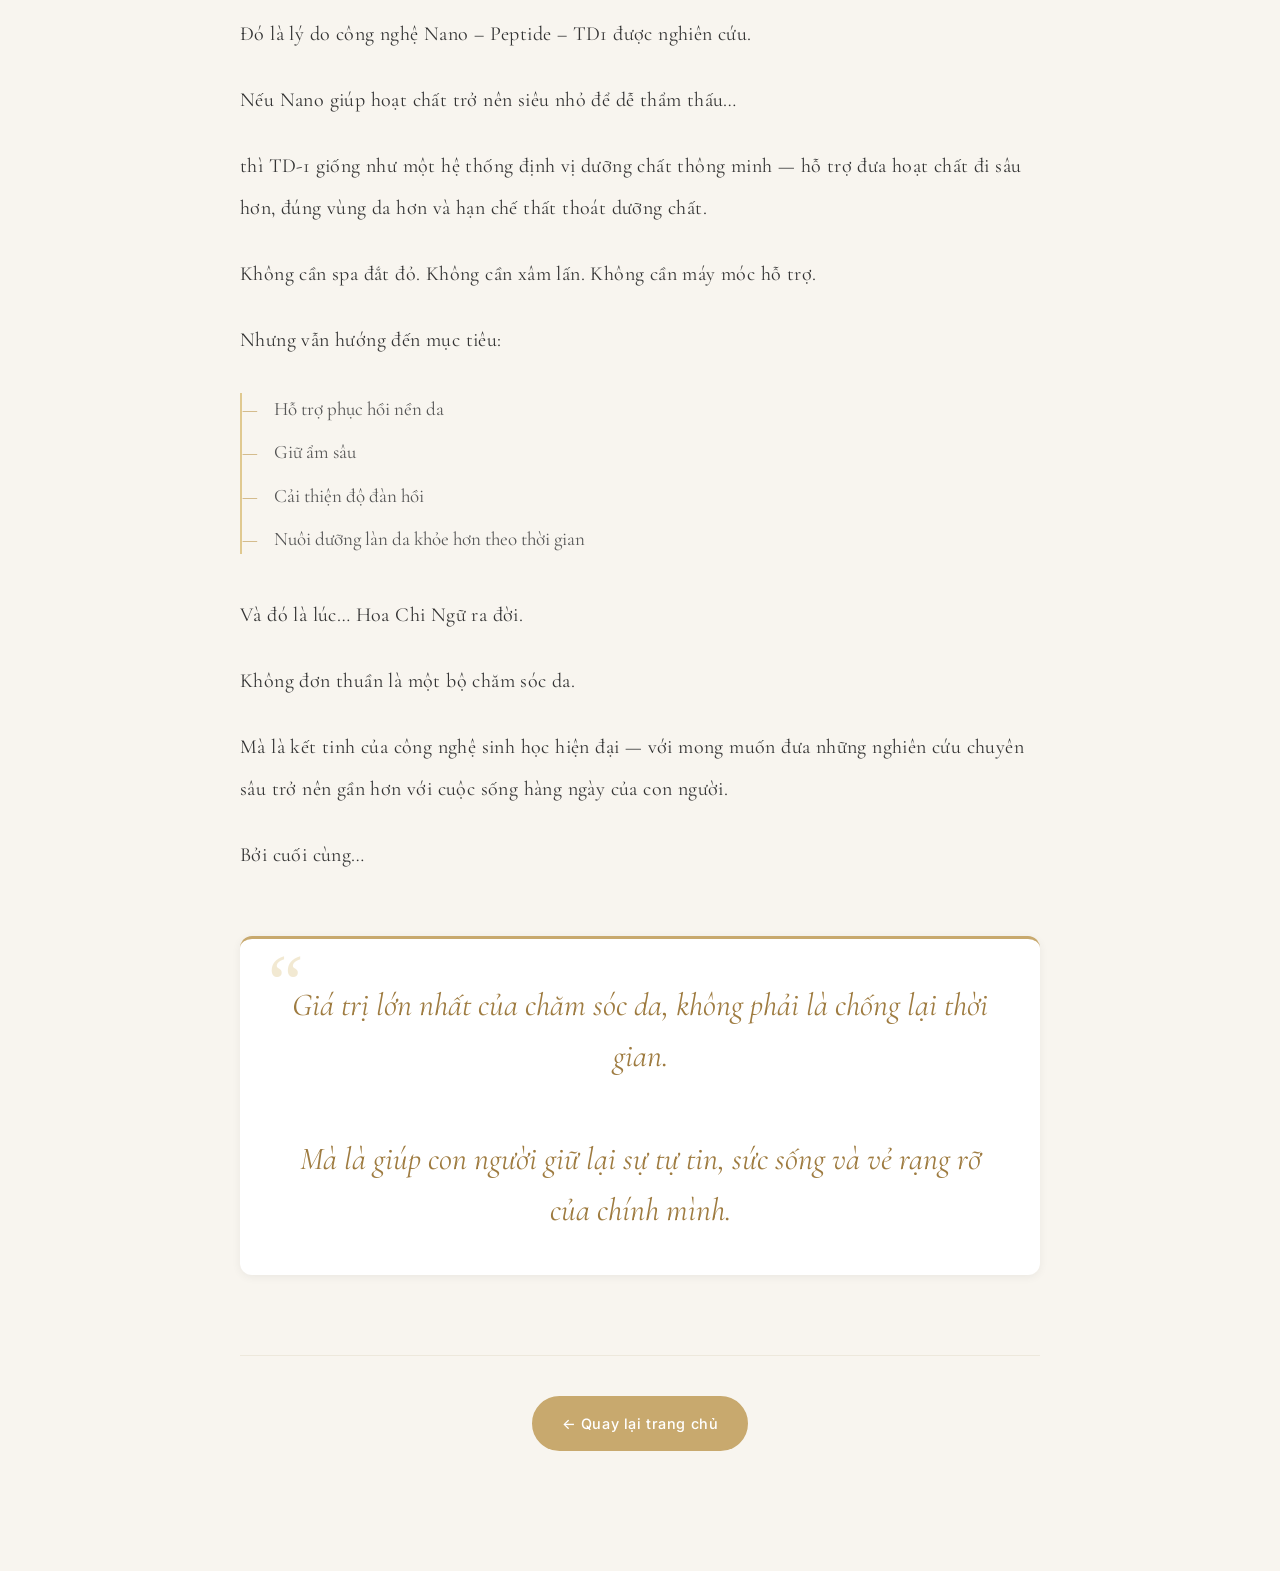
==== commit 3db20f9a: "add story page" ====
--- a/cauchuyenhcn.html
+++ b/cauchuyenhcn.html
@@ -21,34 +21,22 @@
 <body class="story-page">
 
     <section class="story-hero">
-
         <div class="story-hero__overlay"></div>
 
-
+        <div class="container story-hero__content">
+            <p class="eyebrow">Hoa Chi Ngữ</p>
+            <h1 class="story-hero__title">
+                Khi Chăm Da<br>
+                Không Còn Chỉ Là Làm Đẹp
+            </h1>
+            <p class="story-hero__sub">
+                Một câu chuyện về khoa học sinh học, làn da hiện đại và hành trình phục hồi từ nền da bên trong.
+            </p>
+        </div>
     </section>
 
     <section class="story-content">
-
         <div class="container story-container">
-            <div class="container story-hero__content">
-
-                <p class="eyebrow">
-                    Hoa Chi Ngữ
-                </p>
-
-                <h1 class="story-hero__title">
-                    Khi Chăm Da<br>
-                    Không Còn Chỉ Là Làm Đẹp
-                </h1>
-
-                <p class="story-hero__sub">
-                    Một câu chuyện về khoa học sinh học,
-                    làn da hiện đại
-                    và hành trình phục hồi từ nền da bên trong.
-                </p>
-
-            </div>
-
 
             <p>
                 Có một nghịch lý đang xảy ra trong ngành chăm sóc da hiện đại…
--- a/css/style.css
+++ b/css/style.css
@@ -1089,8 +1089,8 @@
   justify-content: center;
   overflow: hidden;
   background:
-    linear-gradient(rgba(0, 0, 0, .45), rgba(0, 0, 0, .45)),
-    url('../images/science_bg.png') center/cover;
+    linear-gradient(rgba(0, 0, 0, .6), rgba(0, 0, 0, .6)),
+    url('../images/hero_woman.png') center/cover;
 }
 
 .story-hero__content {
@@ -1115,42 +1115,92 @@
 }
 
 .story-content {
-  padding: 100px 20px;
+  padding: 120px 20px;
 }
 
 .story-container {
-  max-width: 850px;
+  max-width: 800px;
   margin: auto;
 }
 
 .story-container p {
-  font-size: 22px;
-  line-height: 2;
-  margin-bottom: 32px;
-  color: #444;
+  font-size: 20px;
+  line-height: 2.1;
+  margin-bottom: 24px;
+  color: #333;
+  font-family: var(--font-serif);
+  letter-spacing: 0.02em;
+}
+
+/* Add an elegant drop cap to the very first paragraph of the story */
+.story-container > p:nth-of-type(1)::first-letter {
+  float: left;
+  font-size: 80px;
+  line-height: 60px;
+  padding-right: 12px;
+  padding-top: 8px;
+  color: var(--gold-dark);
+  font-family: var(--font-serif);
+  font-style: italic;
 }
 
 .story-list {
-  margin: 40px 0;
-  padding-left: 24px;
+  margin: 32px 0 40px;
+  padding-left: 20px;
+  border-left: 2px solid var(--gold-light);
 }
 
 .story-list li {
-  margin-bottom: 16px;
-  font-size: 22px;
+  margin-bottom: 12px;
+  font-size: 19px;
   color: #555;
+  font-family: var(--font-serif);
+  position: relative;
+  padding-left: 12px;
+}
+
+.story-list li::before {
+  content: "—";
+  position: absolute;
+  left: -20px;
+  color: var(--gold);
 }
 
 .story-quote {
-  font-size: 34px;
+  font-size: 32px;
   line-height: 1.6;
   text-align: center;
-  margin: 80px 0;
-  color: #b88a3b;
-  font-family: 'Cormorant Garamond', serif;
+  margin: 60px 0;
+  padding: 40px;
+  color: var(--gold-dark);
+  font-family: var(--font-serif);
+  font-style: italic;
+  position: relative;
+  background: var(--white);
+  box-shadow: var(--shadow-sm);
+  border-radius: var(--r-md);
+  border-top: 3px solid var(--gold);
+}
+
+.story-quote::before {
+  content: "“";
+  font-size: 80px;
+  position: absolute;
+  top: -20px;
+  left: 20px;
+  color: var(--gold-light);
+  opacity: 0.4;
+  font-family: Georgia, serif;
+}
+
+.story-container strong {
+  color: var(--gold-dark);
+  font-weight: 600;
 }
 
 .story-back {
   text-align: center;
   margin-top: 80px;
+  padding-top: 40px;
+  border-top: 1px solid var(--cream-dark);
 }
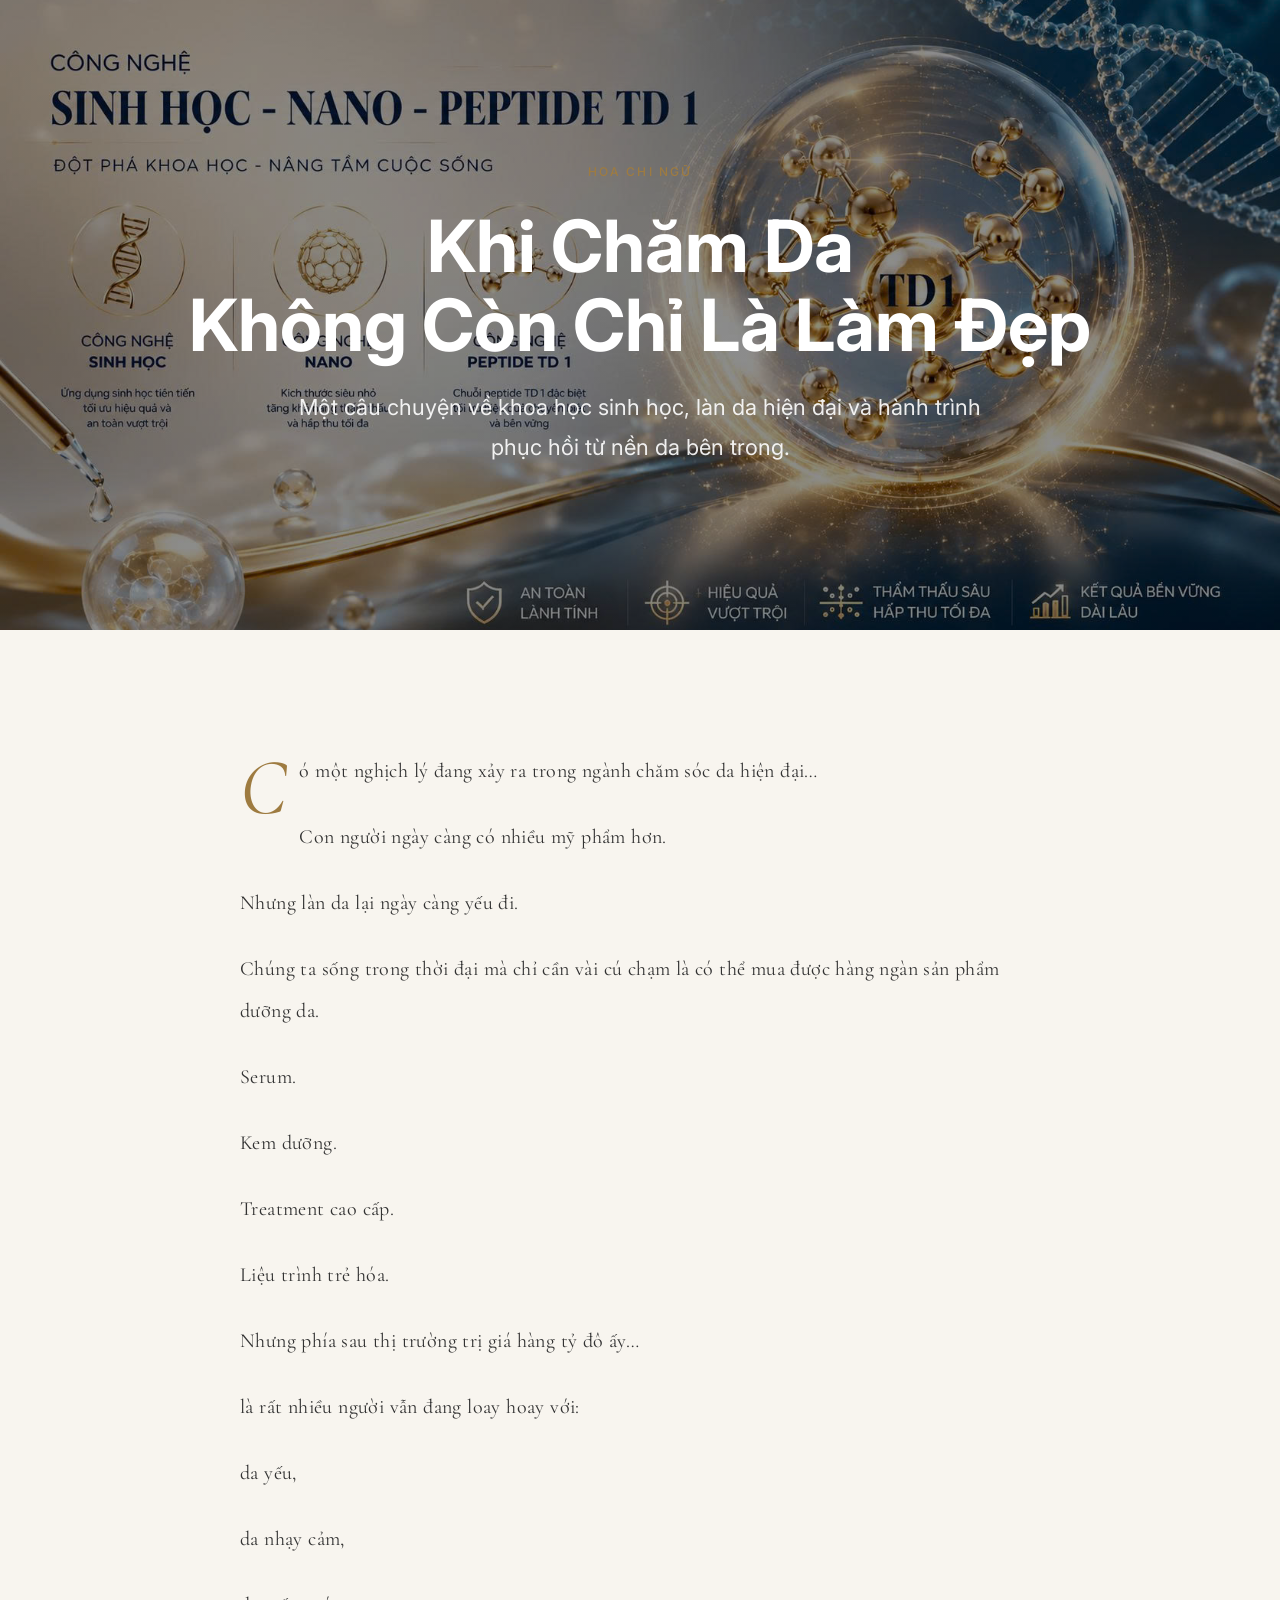
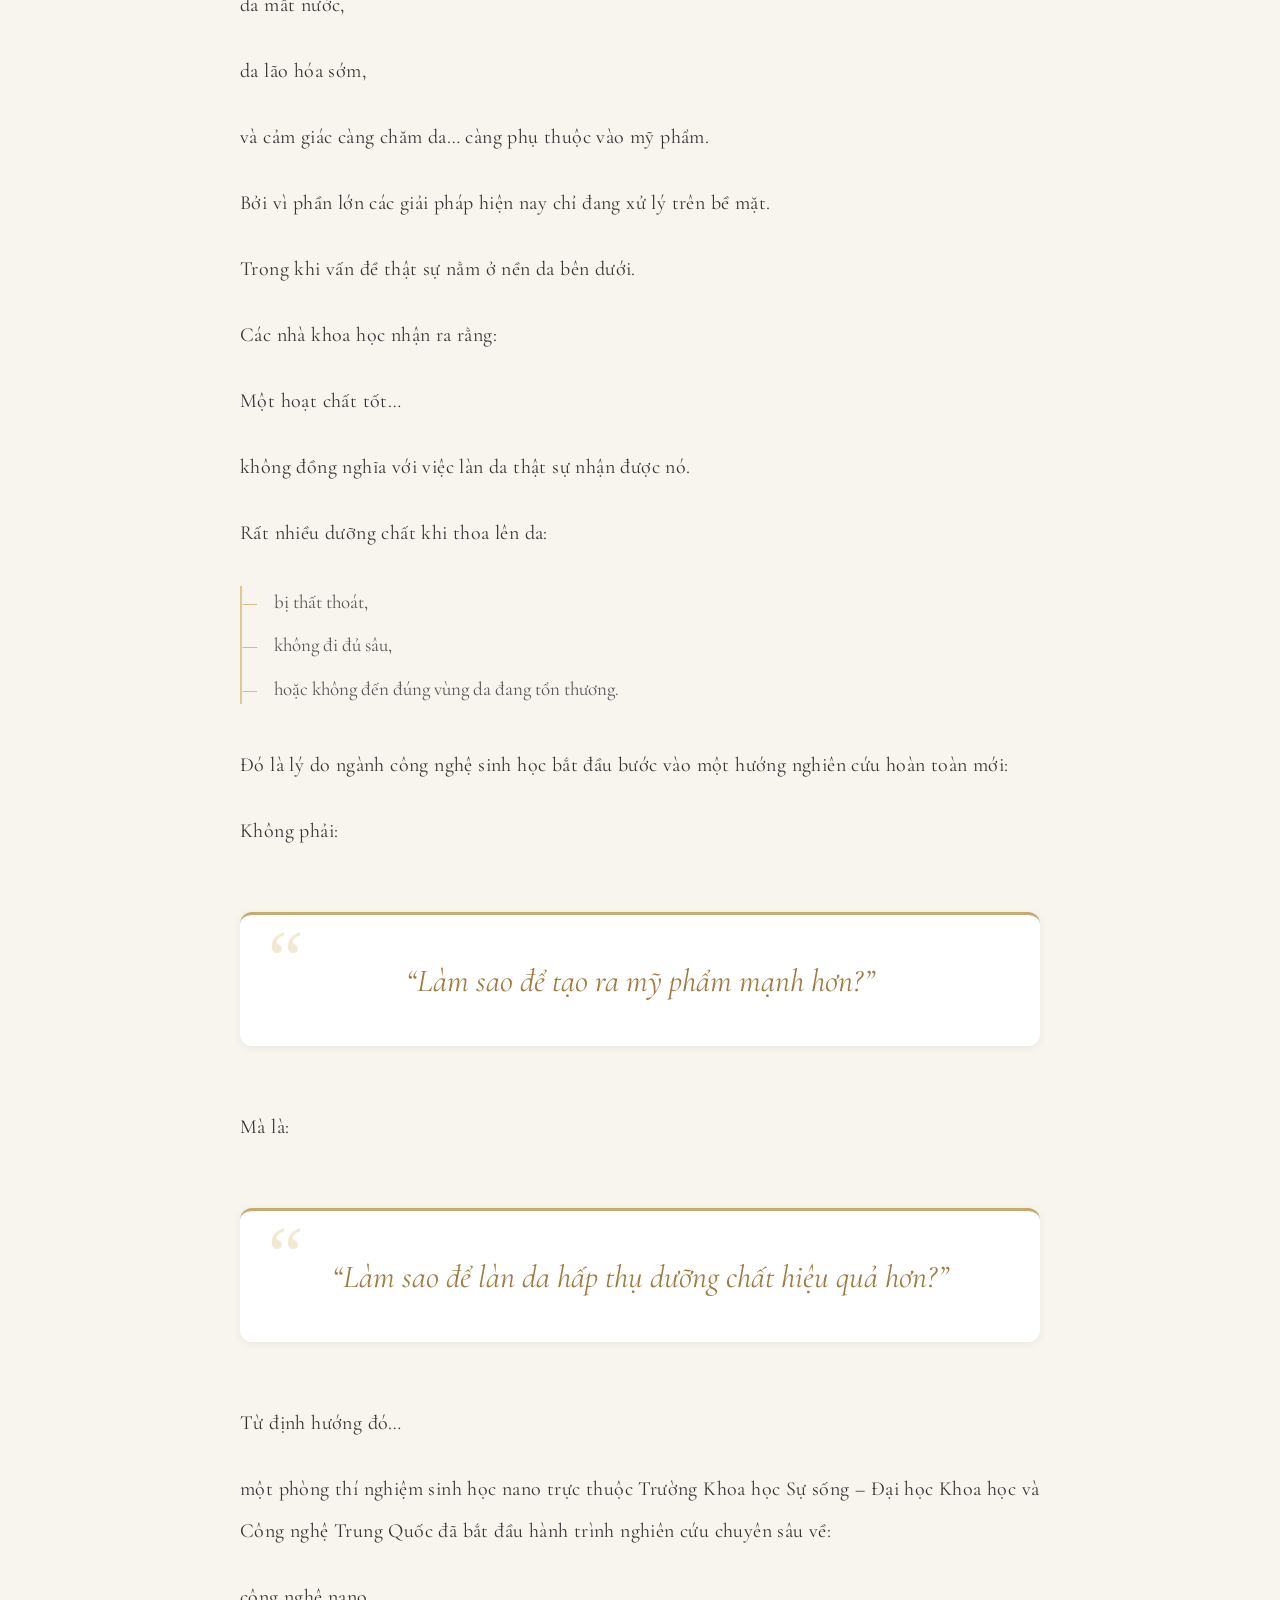
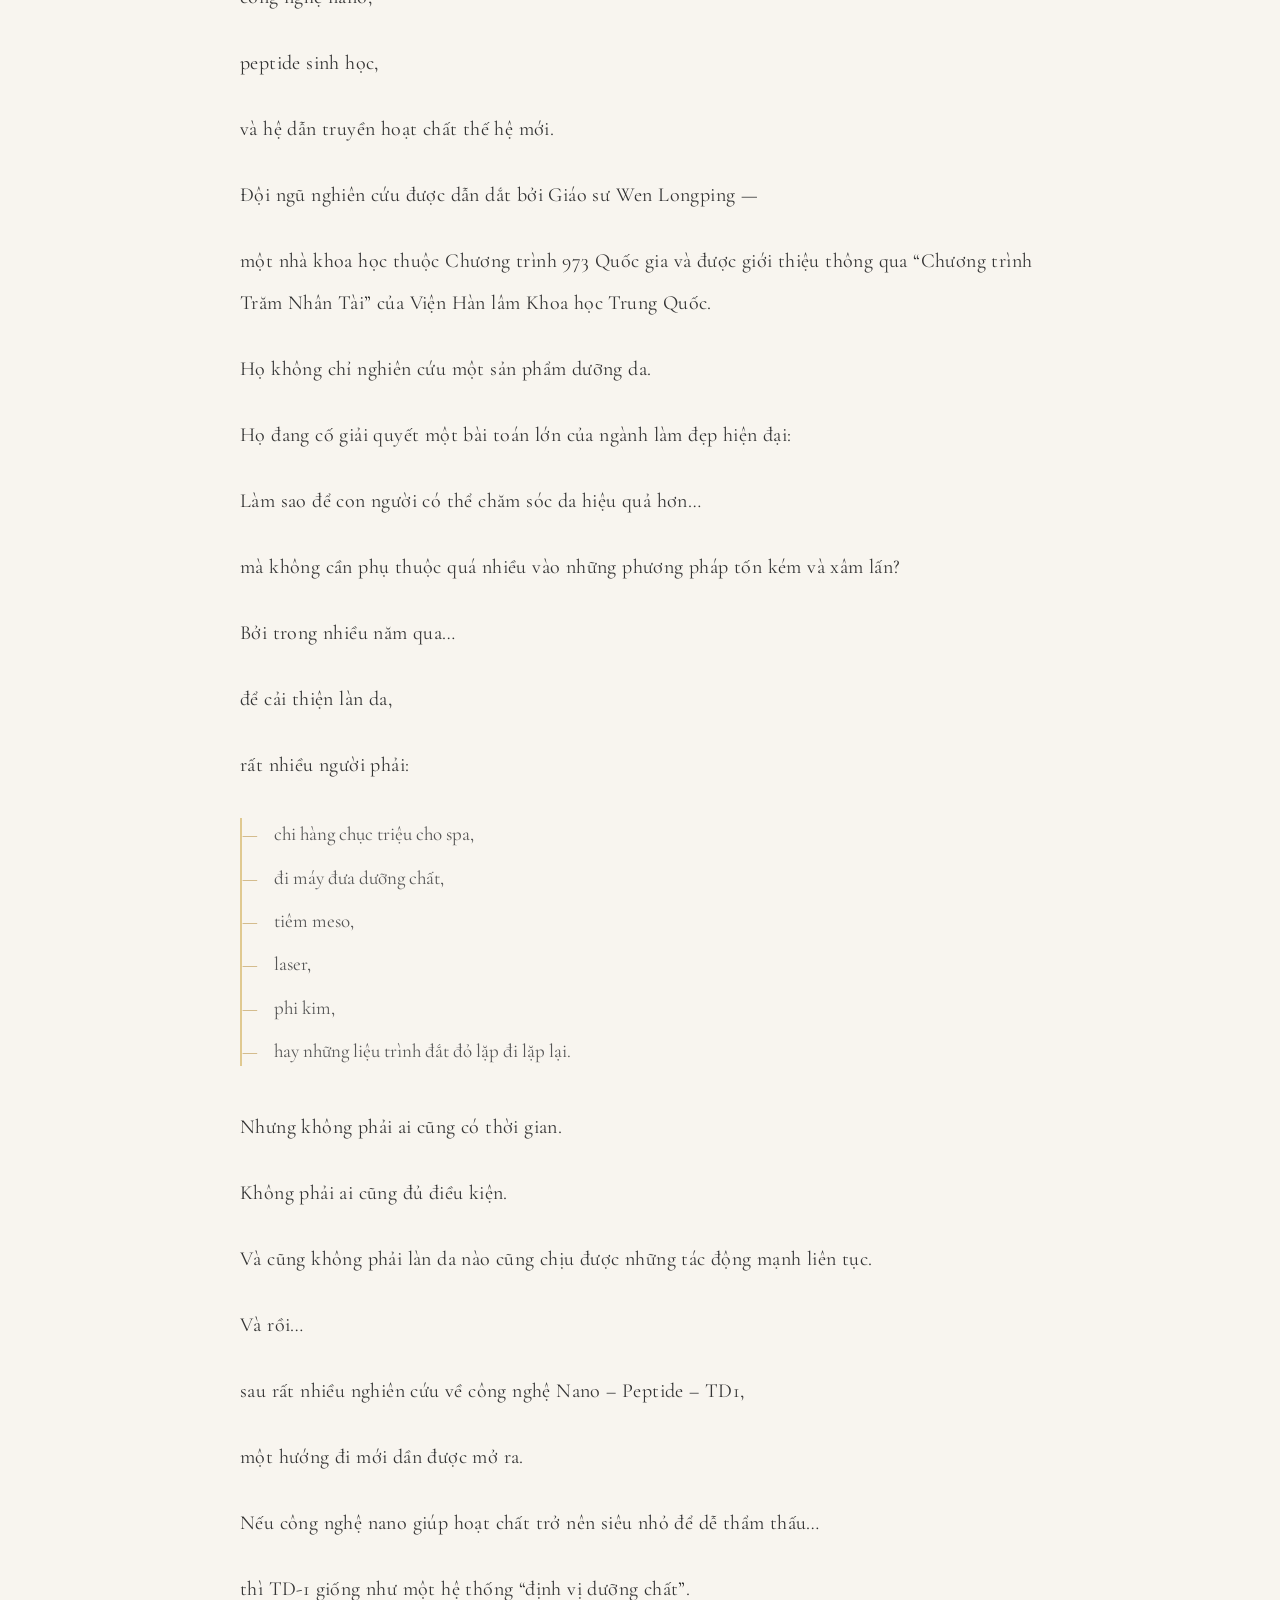
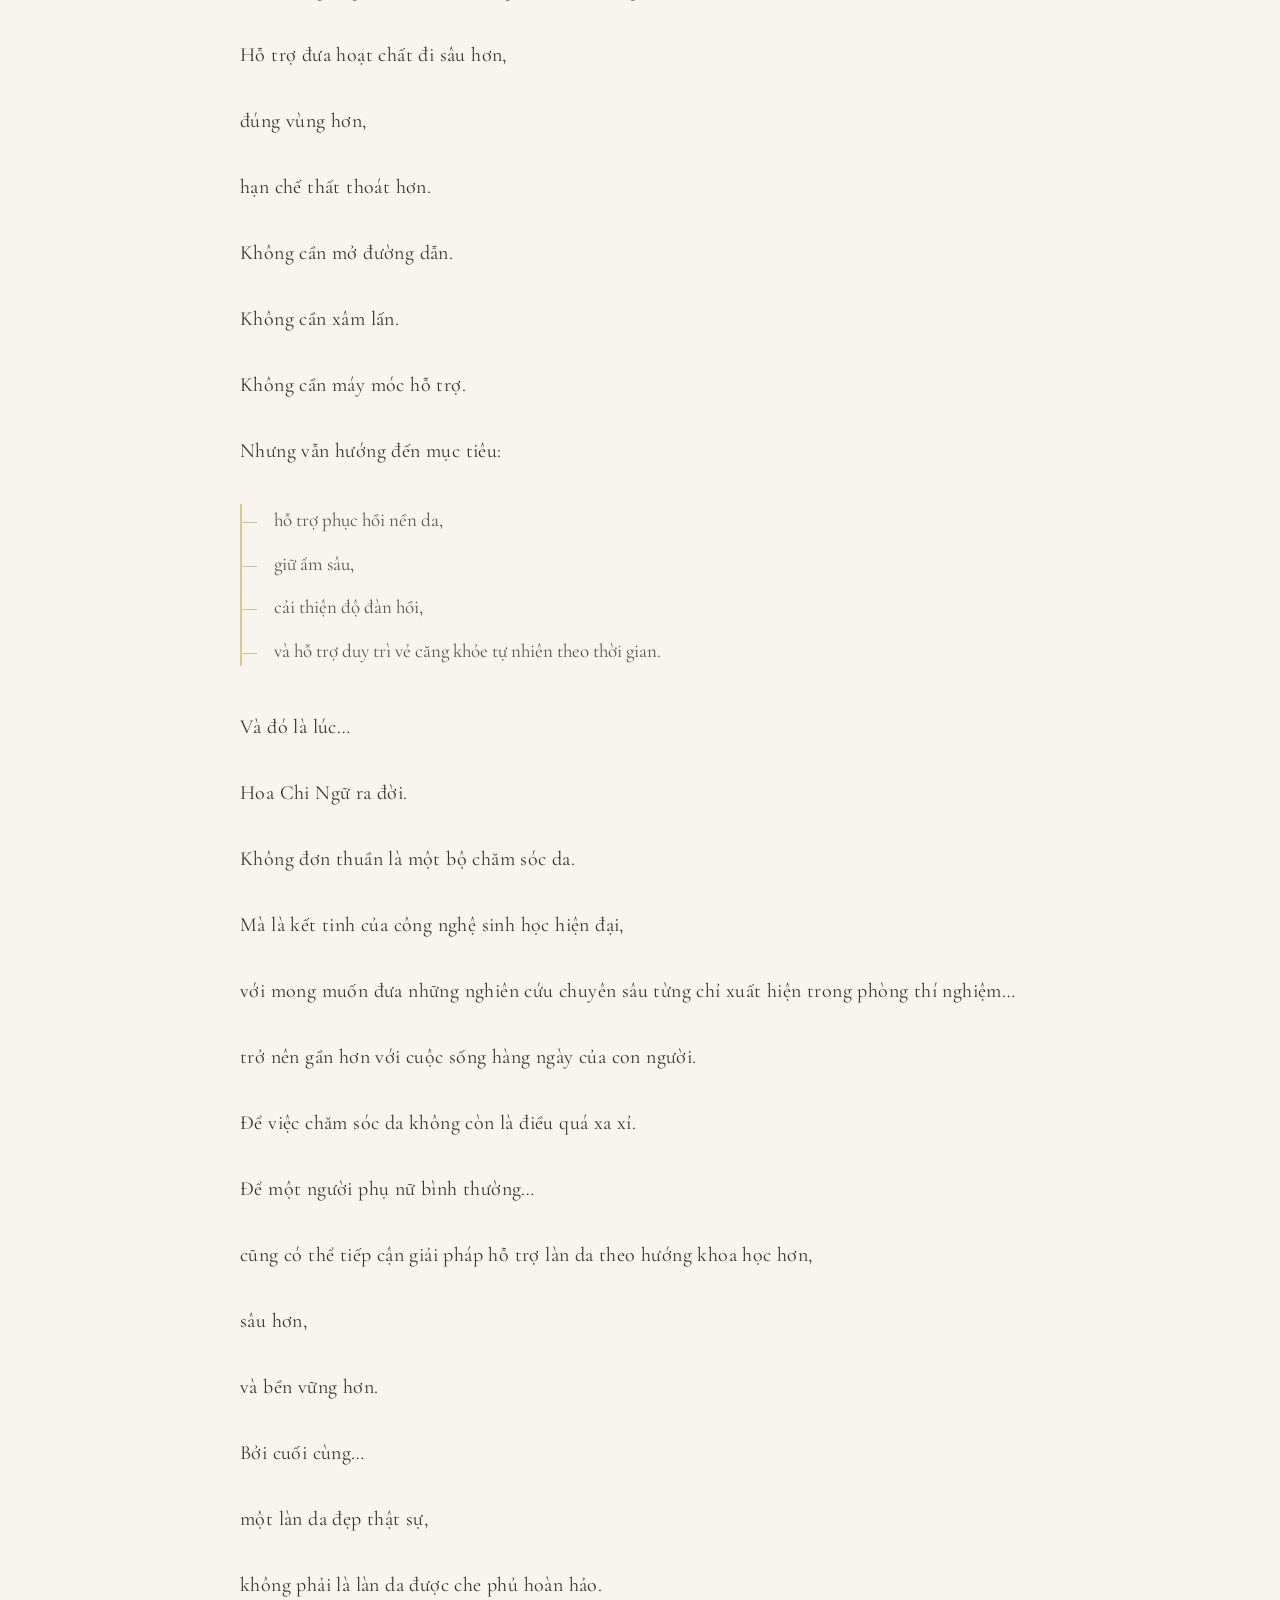
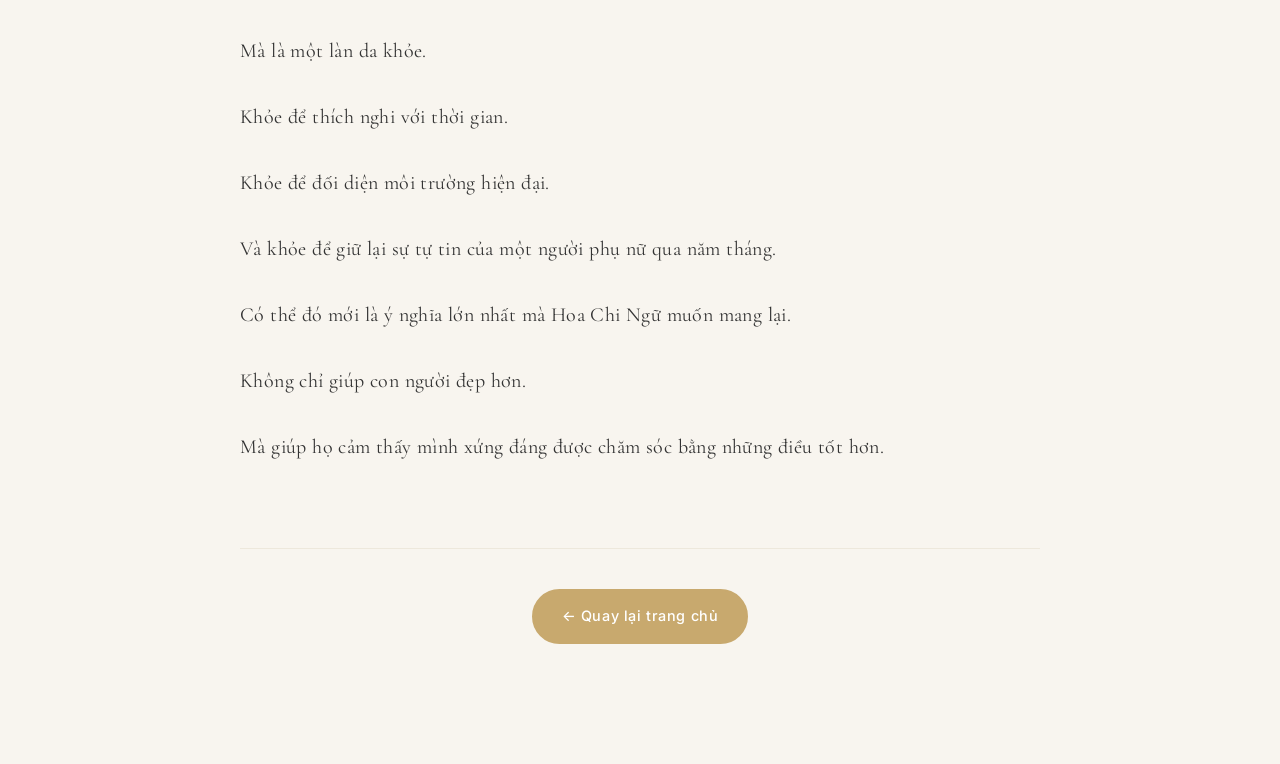
==== commit 5c0b8e24: "update" ====
--- a/cauchuyenhcn.html
+++ b/cauchuyenhcn.html
@@ -38,109 +38,103 @@
     <section class="story-content">
         <div class="container story-container">
 
-            <p>
-                Có một nghịch lý đang xảy ra trong ngành chăm sóc da hiện đại…
-            </p>
-
-            <p>
-                Con người ngày càng có nhiều mỹ phẩm hơn.
-                Nhưng làn da lại ngày càng yếu đi.
-            </p>
-
-            <p>
-                Serum.
-                Kem dưỡng.
-                Treatment cao cấp.
-                Liệu trình trẻ hóa.
-            </p>
-
-            <p>
-                Nhưng phía sau thị trường trị giá hàng tỷ đô ấy…
-                là rất nhiều người vẫn đang loay hoay với:
-            </p>
-
+            <p>Có một nghịch lý đang xảy ra trong ngành chăm sóc da hiện đại…</p>
+            <p>Con người ngày càng có nhiều mỹ phẩm hơn.</p>
+            <p>Nhưng làn da lại ngày càng yếu đi.</p>
+            <p>Chúng ta sống trong thời đại mà chỉ cần vài cú chạm là có thể mua được hàng ngàn sản phẩm dưỡng da.</p>
+            <p>Serum.</p>
+            <p>Kem dưỡng.</p>
+            <p>Treatment cao cấp.</p>
+            <p>Liệu trình trẻ hóa.</p>
+            <p>Nhưng phía sau thị trường trị giá hàng tỷ đô ấy…</p>
+            <p>là rất nhiều người vẫn đang loay hoay với:</p>
+            <p>da yếu,</p>
+            <p>da nhạy cảm,</p>
+            <p>da mất nước,</p>
+            <p>da lão hóa sớm,</p>
+            <p>và cảm giác càng chăm da… càng phụ thuộc vào mỹ phẩm.</p>
+            <p>Bởi vì phần lớn các giải pháp hiện nay chỉ đang xử lý trên bề mặt.</p>
+            <p>Trong khi vấn đề thật sự nằm ở nền da bên dưới.</p>
+            <p>Các nhà khoa học nhận ra rằng:</p>
+            <p>Một hoạt chất tốt…</p>
+            <p>không đồng nghĩa với việc làn da thật sự nhận được nó.</p>
+            <p>Rất nhiều dưỡng chất khi thoa lên da:</p>
             <ul class="story-list">
-                <li>Da yếu</li>
-                <li>Da nhạy cảm</li>
-                <li>Da mất nước</li>
-                <li>Lão hóa sớm</li>
-                <li>Và cảm giác càng chăm da càng phụ thuộc</li>
+                <li>bị thất thoát,</li>
+                <li>không đi đủ sâu,</li>
+                <li>hoặc không đến đúng vùng da đang tổn thương.</li>
             </ul>
-
-            <blockquote class="story-quote">
-                “Một làn da đẹp thật sự phải là một làn da khỏe.”
-            </blockquote>
-
-            <p>
-                Các nhà khoa học nhận ra rằng:
-                vấn đề không nằm ở việc thiếu dưỡng chất.
-            </p>
-
-            <p>
-                Mà nằm ở việc:
-                làn da không hấp thụ được dưỡng chất đúng cách.
-            </p>
-
-            <p>
-                Đó là lý do công nghệ Nano – Peptide – TD1 được nghiên cứu.
-            </p>
-
-            <p>
-                Nếu Nano giúp hoạt chất trở nên siêu nhỏ để dễ thẩm thấu…
-            </p>
-
-            <p>
-                thì TD-1 giống như một hệ thống định vị dưỡng chất thông minh —
-                hỗ trợ đưa hoạt chất đi sâu hơn,
-                đúng vùng da hơn
-                và hạn chế thất thoát dưỡng chất.
-            </p>
-
-            <p>
-                Không cần spa đắt đỏ.
-                Không cần xâm lấn.
-                Không cần máy móc hỗ trợ.
-            </p>
-
-            <p>
-                Nhưng vẫn hướng đến mục tiêu:
-            </p>
-
+            <p>Đó là lý do ngành công nghệ sinh học bắt đầu bước vào một hướng nghiên cứu hoàn toàn mới:</p>
+            <p>Không phải:</p>
+            <blockquote class="story-quote">“Làm sao để tạo ra mỹ phẩm mạnh hơn?”</blockquote>
+            <p>Mà là:</p>
+            <blockquote class="story-quote">“Làm sao để làn da hấp thụ dưỡng chất hiệu quả hơn?”</blockquote>
+            <p>Từ định hướng đó…</p>
+            <p>một phòng thí nghiệm sinh học nano trực thuộc Trường Khoa học Sự sống – Đại học Khoa học và Công nghệ
+                Trung Quốc đã bắt đầu hành trình nghiên cứu chuyên sâu về:</p>
+            <p>công nghệ nano,</p>
+            <p>peptide sinh học,</p>
+            <p>và hệ dẫn truyền hoạt chất thế hệ mới.</p>
+            <p>Đội ngũ nghiên cứu được dẫn dắt bởi Giáo sư Wen Longping —</p>
+            <p>một nhà khoa học thuộc Chương trình 973 Quốc gia và được giới thiệu thông qua “Chương trình Trăm Nhân
+                Tài” của Viện Hàn lâm Khoa học Trung Quốc.</p>
+            <p>Họ không chỉ nghiên cứu một sản phẩm dưỡng da.</p>
+            <p>Họ đang cố giải quyết một bài toán lớn của ngành làm đẹp hiện đại:</p>
+            <p>Làm sao để con người có thể chăm sóc da hiệu quả hơn…</p>
+            <p>mà không cần phụ thuộc quá nhiều vào những phương pháp tốn kém và xâm lấn?</p>
+            <p>Bởi trong nhiều năm qua…</p>
+            <p>để cải thiện làn da,</p>
+            <p>rất nhiều người phải:</p>
             <ul class="story-list">
-                <li>Hỗ trợ phục hồi nền da</li>
-                <li>Giữ ẩm sâu</li>
-                <li>Cải thiện độ đàn hồi</li>
-                <li>Nuôi dưỡng làn da khỏe hơn theo thời gian</li>
+                <li>chi hàng chục triệu cho spa,</li>
+                <li>đi máy đưa dưỡng chất,</li>
+                <li>tiêm meso,</li>
+                <li>laser,</li>
+                <li>phi kim,</li>
+                <li>hay những liệu trình đắt đỏ lặp đi lặp lại.</li>
             </ul>
-
-            <p>
-                Và đó là lúc…
-                Hoa Chi Ngữ ra đời.
-            </p>
-
-            <p>
-                Không đơn thuần là một bộ chăm sóc da.
-            </p>
-
-            <p>
-                Mà là kết tinh của công nghệ sinh học hiện đại —
-                với mong muốn đưa những nghiên cứu chuyên sâu
-                trở nên gần hơn với cuộc sống hàng ngày của con người.
-            </p>
-
-            <p>
-                Bởi cuối cùng…
-            </p>
-
-            <blockquote class="story-quote">
-                Giá trị lớn nhất của chăm sóc da,
-                không phải là chống lại thời gian.
-                <br><br>
-                Mà là giúp con người giữ lại
-                sự tự tin,
-                sức sống
-                và vẻ rạng rỡ của chính mình.
-            </blockquote>
+            <p>Nhưng không phải ai cũng có thời gian.</p>
+            <p>Không phải ai cũng đủ điều kiện.</p>
+            <p>Và cũng không phải làn da nào cũng chịu được những tác động mạnh liên tục.</p>
+            <p>Và rồi…</p>
+            <p>sau rất nhiều nghiên cứu về công nghệ Nano – Peptide – TD1,</p>
+            <p>một hướng đi mới dần được mở ra.</p>
+            <p>Nếu công nghệ nano giúp hoạt chất trở nên siêu nhỏ để dễ thẩm thấu…</p>
+            <p>thì TD-1 giống như một hệ thống “định vị dưỡng chất”.</p>
+            <p>Hỗ trợ đưa hoạt chất đi sâu hơn,</p>
+            <p>đúng vùng hơn,</p>
+            <p>hạn chế thất thoát hơn.</p>
+            <p>Không cần mở đường dẫn.</p>
+            <p>Không cần xâm lấn.</p>
+            <p>Không cần máy móc hỗ trợ.</p>
+            <p>Nhưng vẫn hướng đến mục tiêu:</p>
+            <ul class="story-list">
+                <li>hỗ trợ phục hồi nền da,</li>
+                <li>giữ ẩm sâu,</li>
+                <li>cải thiện độ đàn hồi,</li>
+                <li>và hỗ trợ duy trì vẻ căng khỏe tự nhiên theo thời gian.</li>
+            </ul>
+            <p>Và đó là lúc…</p>
+            <p>Hoa Chi Ngữ ra đời.</p>
+            <p>Không đơn thuần là một bộ chăm sóc da.</p>
+            <p>Mà là kết tinh của công nghệ sinh học hiện đại,</p>
+            <p>với mong muốn đưa những nghiên cứu chuyên sâu từng chỉ xuất hiện trong phòng thí nghiệm…</p>
+            <p>trở nên gần hơn với cuộc sống hàng ngày của con người.</p>
+            <p>Để việc chăm sóc da không còn là điều quá xa xỉ.</p>
+            <p>Để một người phụ nữ bình thường…</p>
+            <p>cũng có thể tiếp cận giải pháp hỗ trợ làn da theo hướng khoa học hơn,</p>
+            <p>sâu hơn,</p>
+            <p>và bền vững hơn.</p>
+            <p>Bởi cuối cùng…</p>
+            <p>một làn da đẹp thật sự,</p>
+            <p>không phải là làn da được che phủ hoàn hảo.</p>
+            <p>Mà là một làn da khỏe.</p>
+            <p>Khỏe để thích nghi với thời gian.</p>
+            <p>Khỏe để đối diện môi trường hiện đại.</p>
+            <p>Và khỏe để giữ lại sự tự tin của một người phụ nữ qua năm tháng.</p>
+            <p>Có thể đó mới là ý nghĩa lớn nhất mà Hoa Chi Ngữ muốn mang lại.</p>
+            <p>Không chỉ giúp con người đẹp hơn.</p>
+            <p>Mà giúp họ cảm thấy mình xứng đáng được chăm sóc bằng những điều tốt hơn.</p>
 
             <div class="story-back">
                 <a href="index.html" class="btn btn--primary">
--- a/css/style.css
+++ b/css/style.css
@@ -1089,8 +1089,8 @@
   justify-content: center;
   overflow: hidden;
   background:
-    linear-gradient(rgba(0, 0, 0, .6), rgba(0, 0, 0, .6)),
-    url('../images/hero_woman.png') center/cover;
+    linear-gradient(rgba(0, 0, 0, .45), rgba(0, 0, 0, .45)),
+    url('../images/science_bg.png') center/cover;
 }
 
 .story-hero__content {
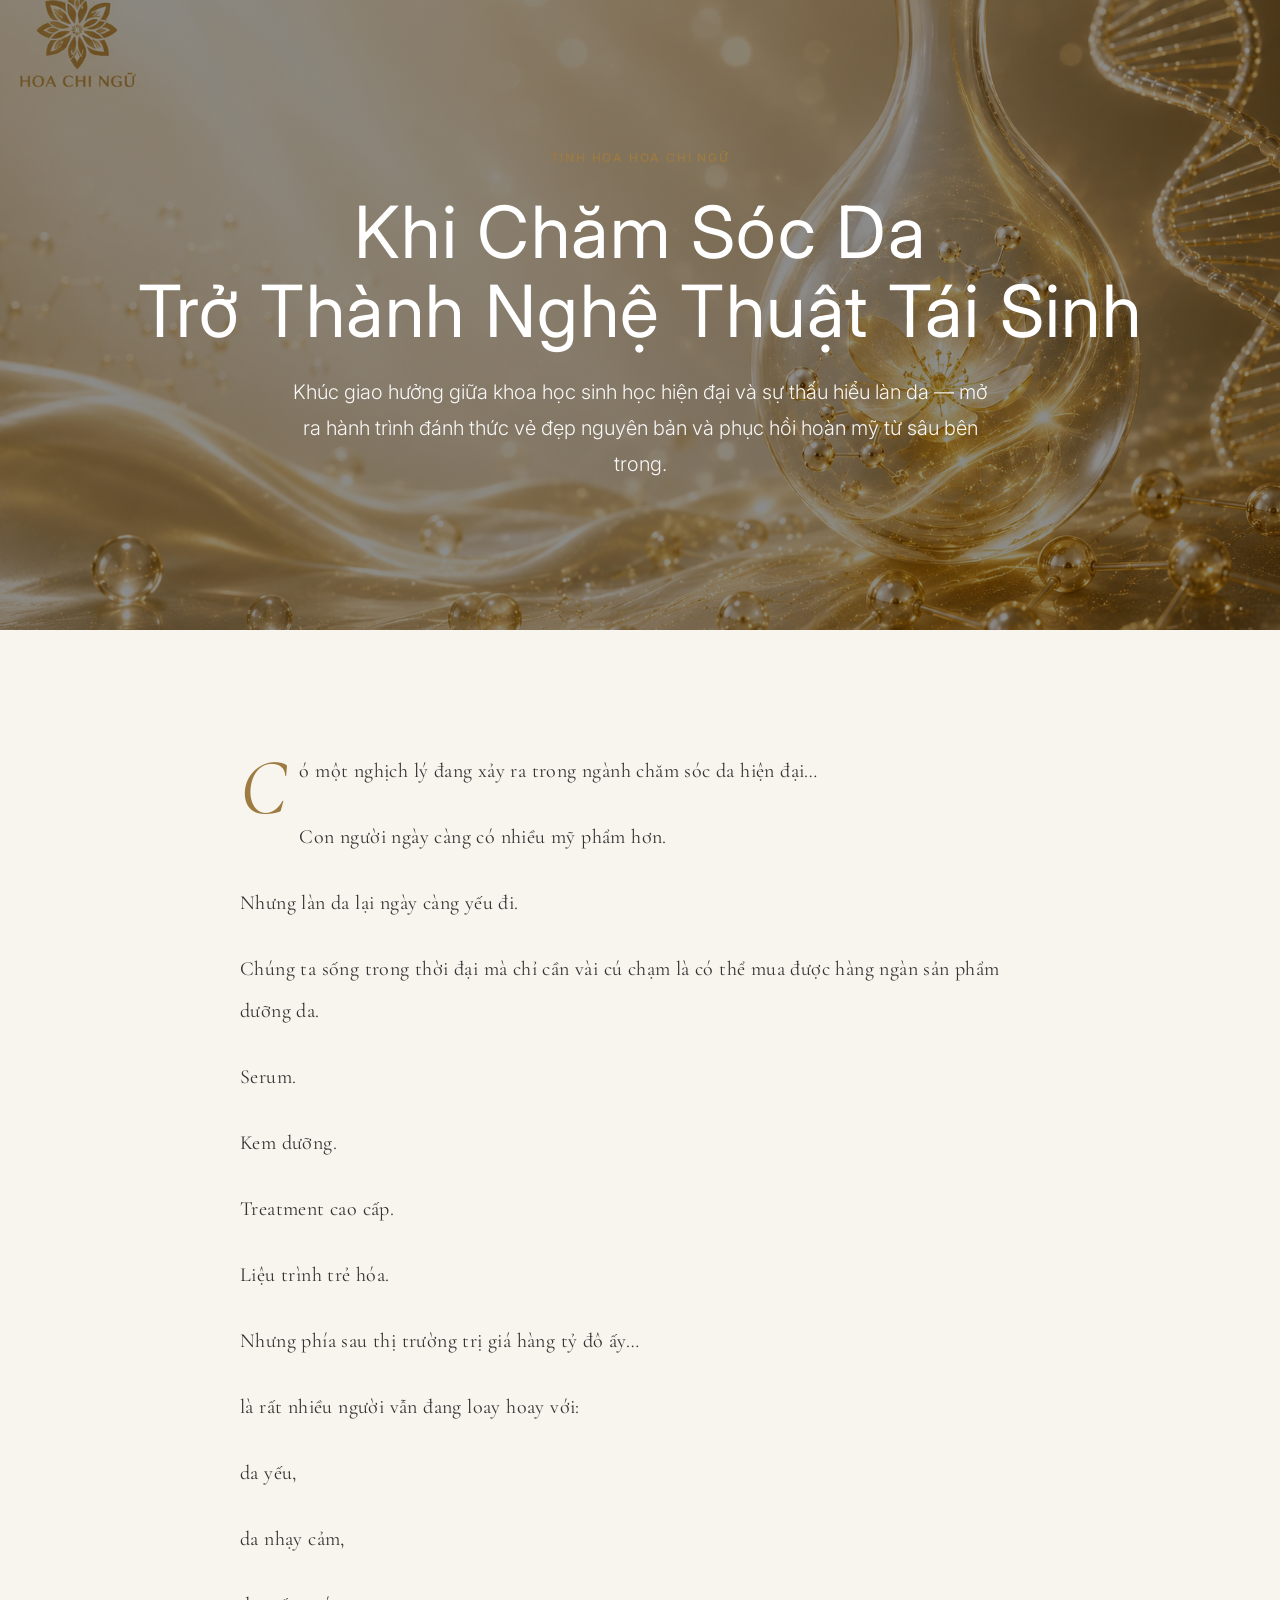
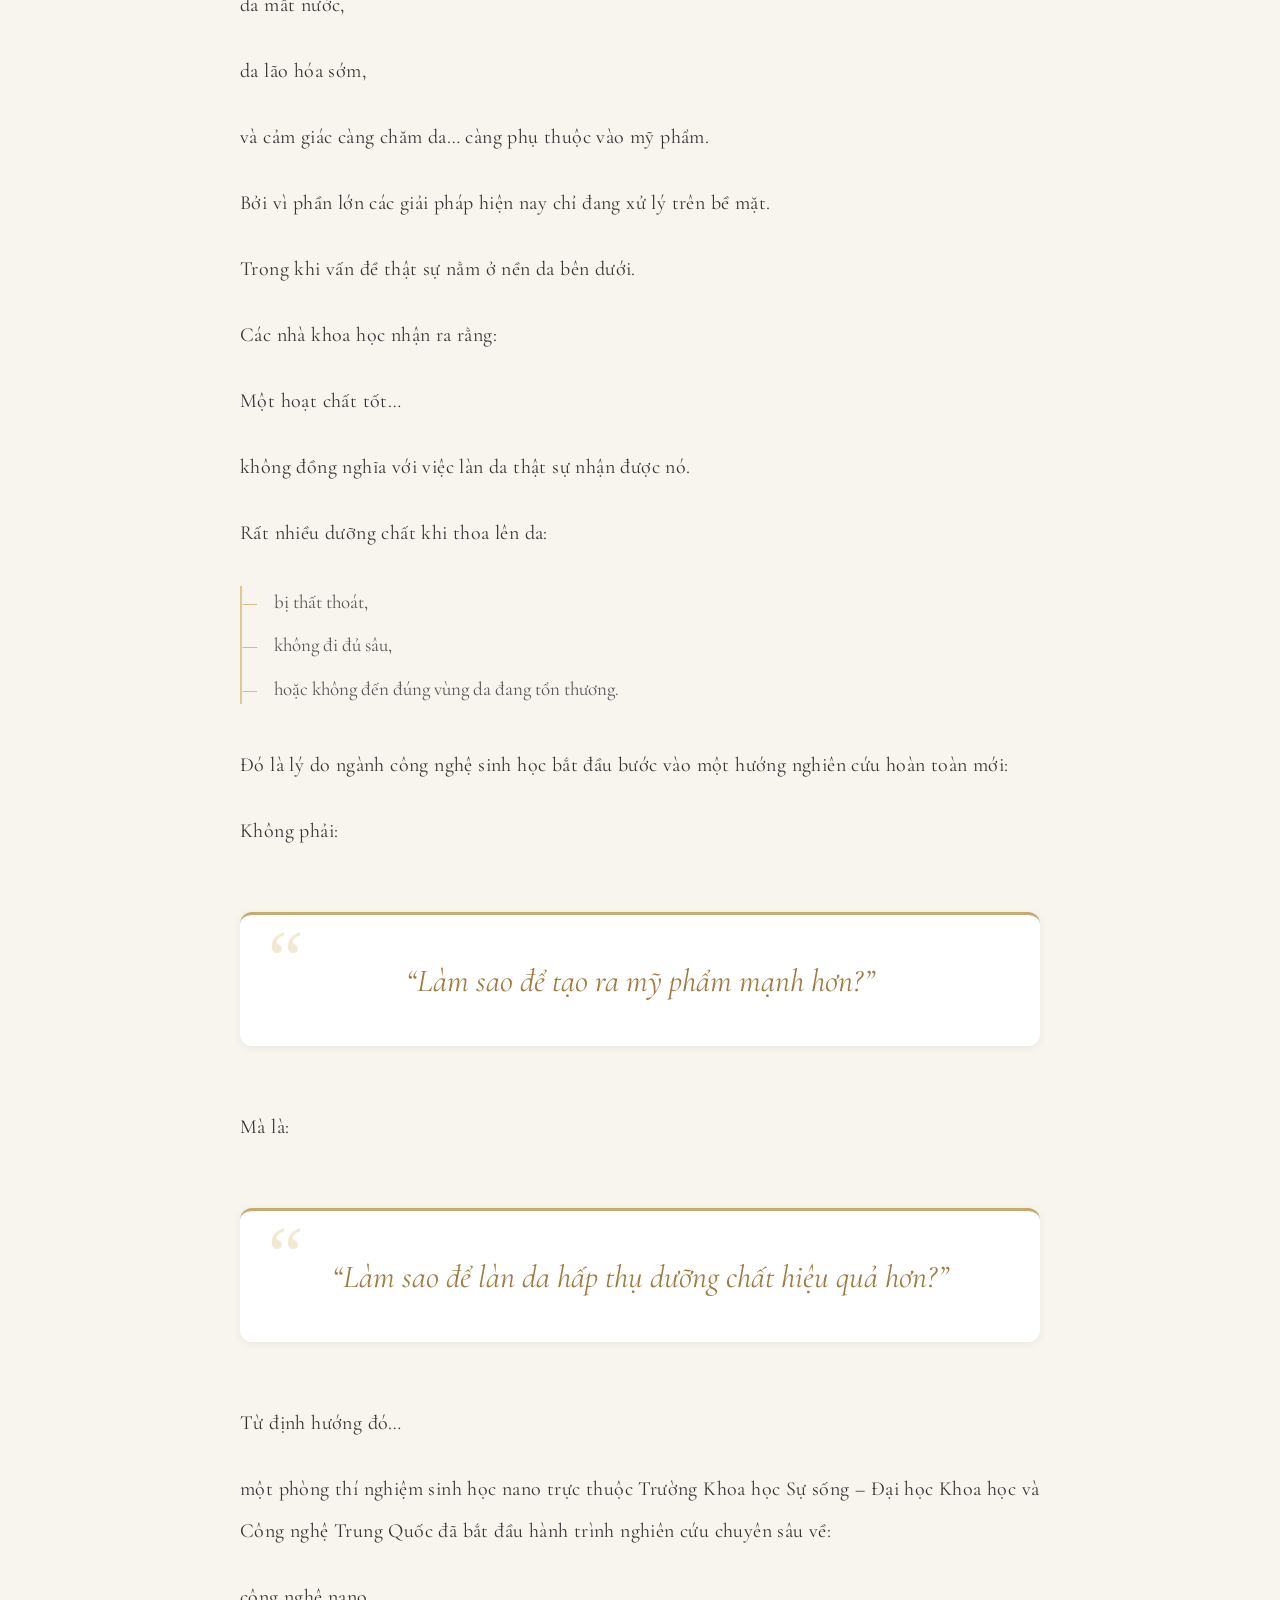
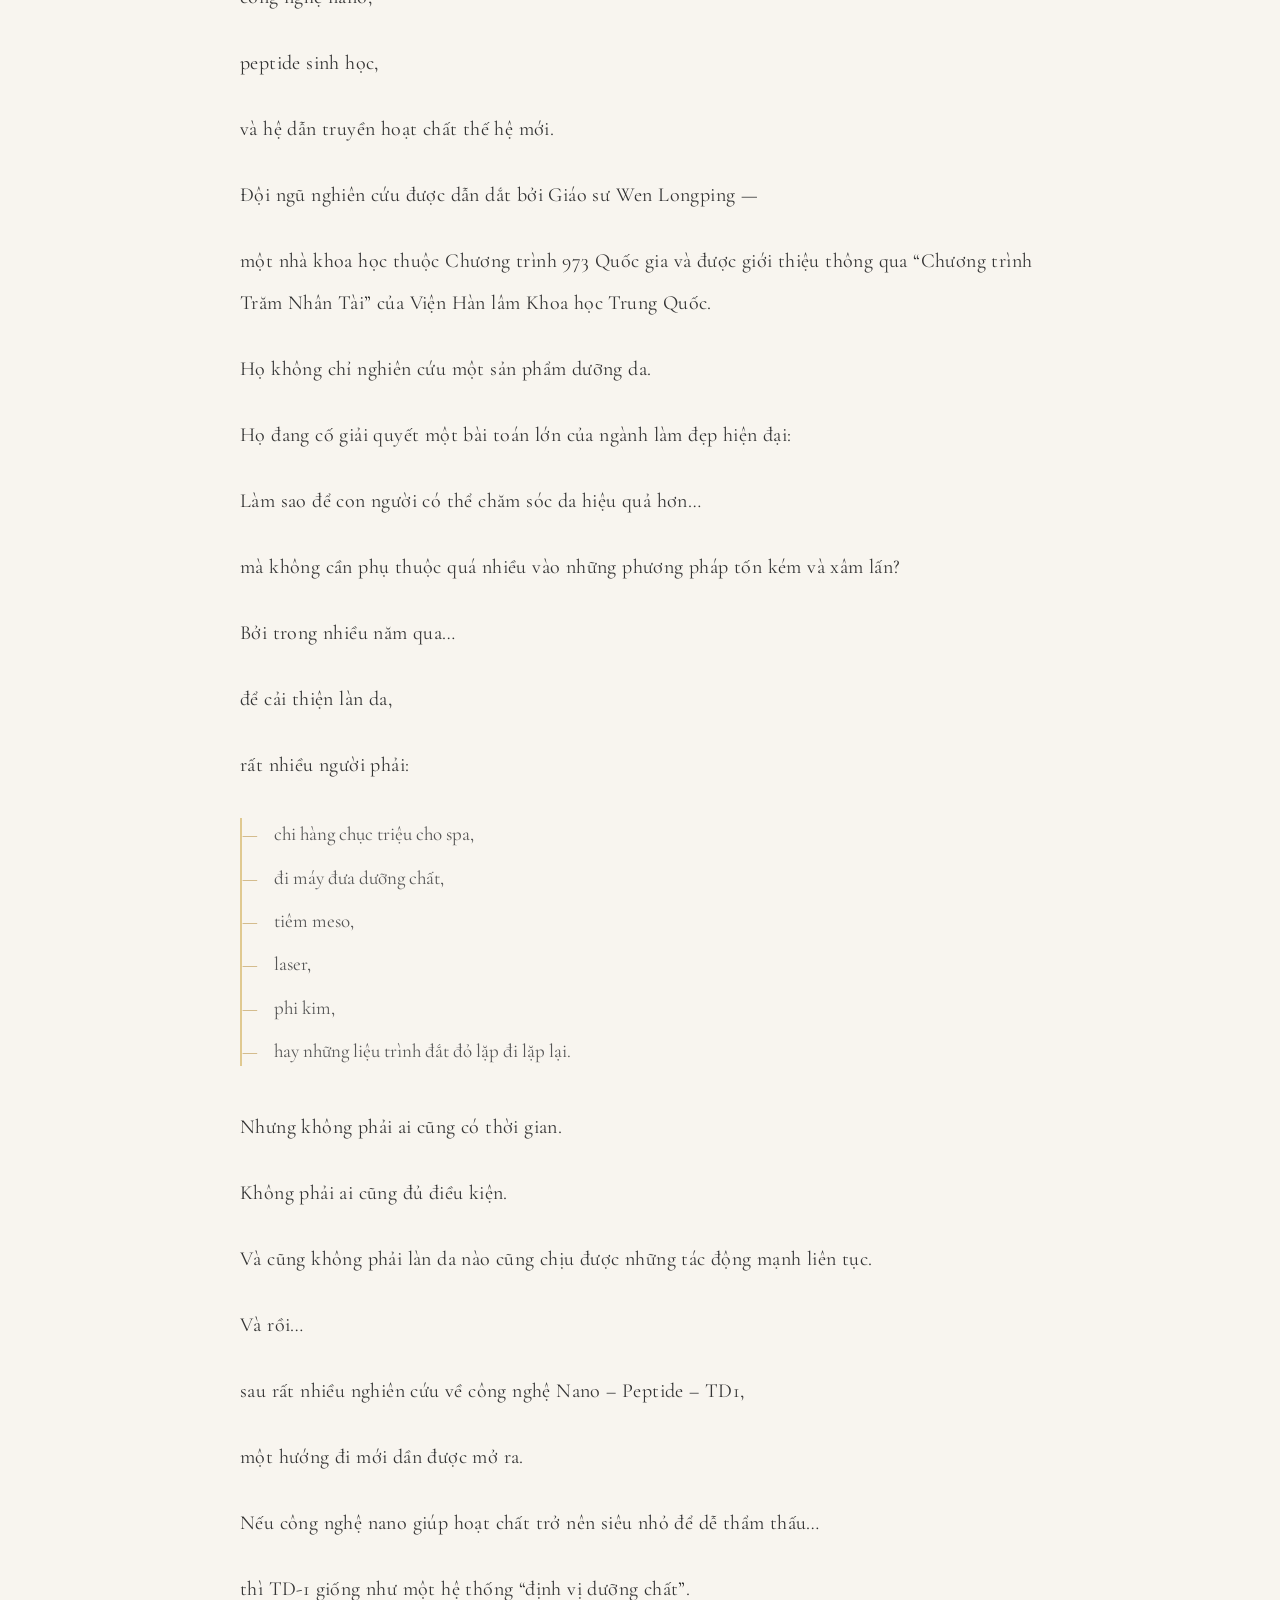
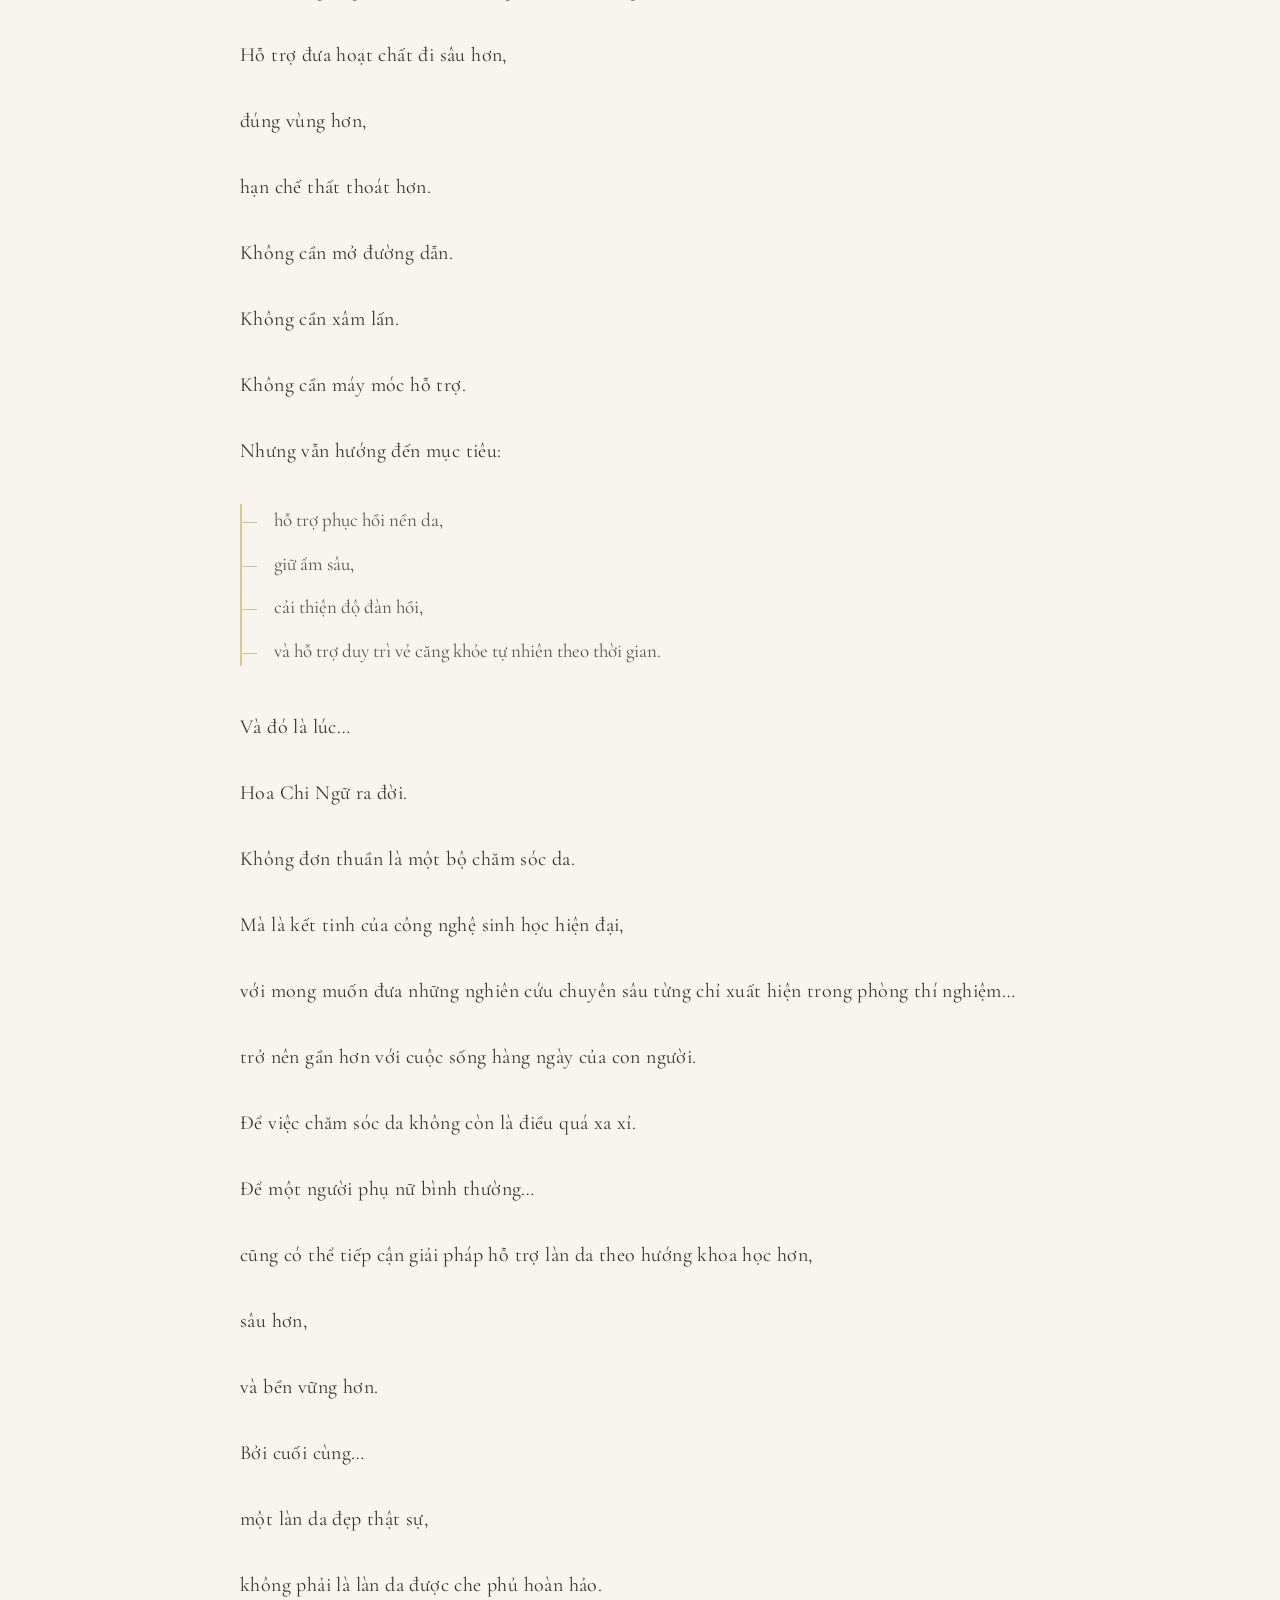
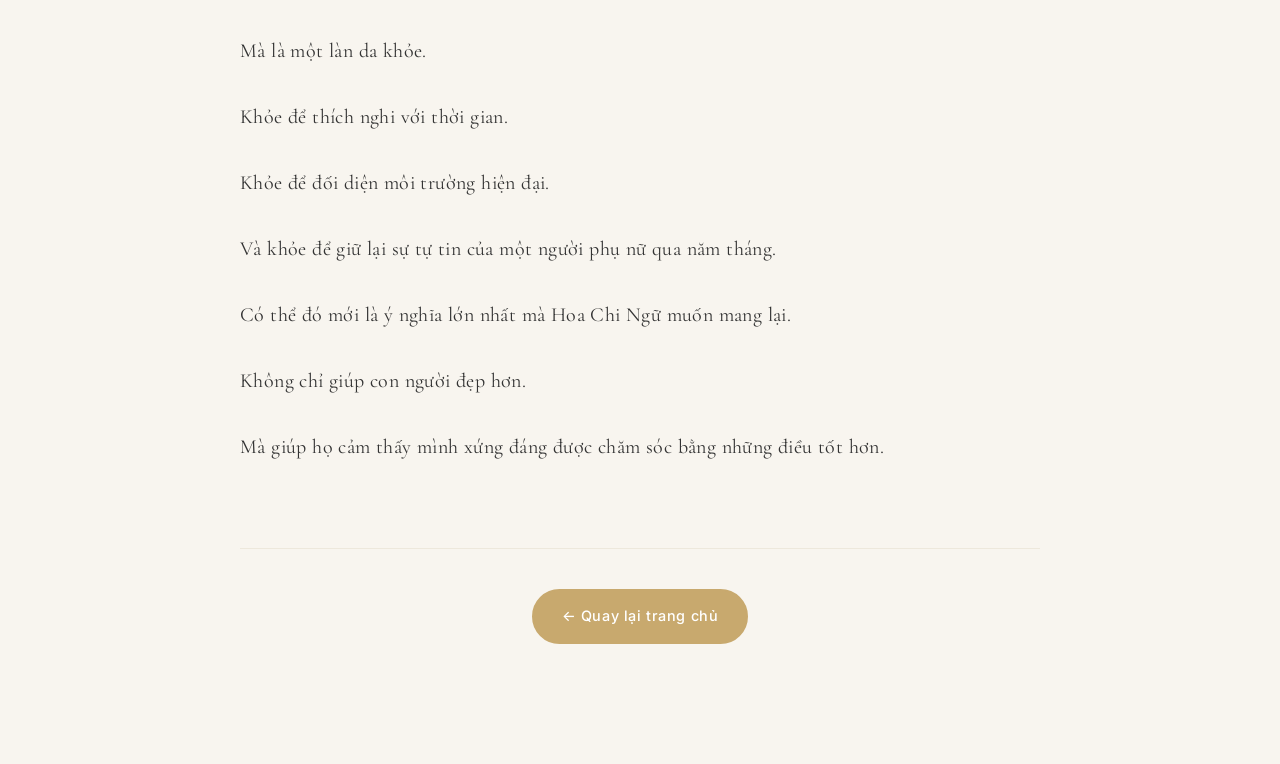
==== commit d9c142c6: "update" ====
--- a/cauchuyenhcn.html
+++ b/cauchuyenhcn.html
@@ -24,13 +24,14 @@
         <div class="story-hero__overlay"></div>
 
         <div class="container story-hero__content">
-            <p class="eyebrow">Hoa Chi Ngữ</p>
-            <h1 class="story-hero__title">
-                Khi Chăm Da<br>
-                Không Còn Chỉ Là Làm Đẹp
+            <p class="eyebrow" style="letter-spacing: 0.15em; font-weight: 500;">TINH HOA HOA CHI NGỮ</p>
+            <h1 class="story-hero__title" style="font-weight: 400; letter-spacing: 0.02em;">
+                Khi Chăm Sóc Da<br>
+                Trở Thành Nghệ Thuật Tái Sinh
             </h1>
-            <p class="story-hero__sub">
-                Một câu chuyện về khoa học sinh học, làn da hiện đại và hành trình phục hồi từ nền da bên trong.
+            <p class="story-hero__sub" style="font-size: 20px; font-weight: 300; opacity: 0.95;">
+                Khúc giao hưởng giữa khoa học sinh học hiện đại và sự thấu hiểu làn da — mở ra hành trình đánh thức vẻ
+                đẹp nguyên bản và phục hồi hoàn mỹ từ sâu bên trong.
             </p>
         </div>
     </section>
--- a/css/style.css
+++ b/css/style.css
@@ -1090,7 +1090,7 @@
   overflow: hidden;
   background:
     linear-gradient(rgba(0, 0, 0, .45), rgba(0, 0, 0, .45)),
-    url('../images/science_bg.png') center/cover;
+    url('../images/IMG_1547.jpg') center/cover;
 }
 
 .story-hero__content {
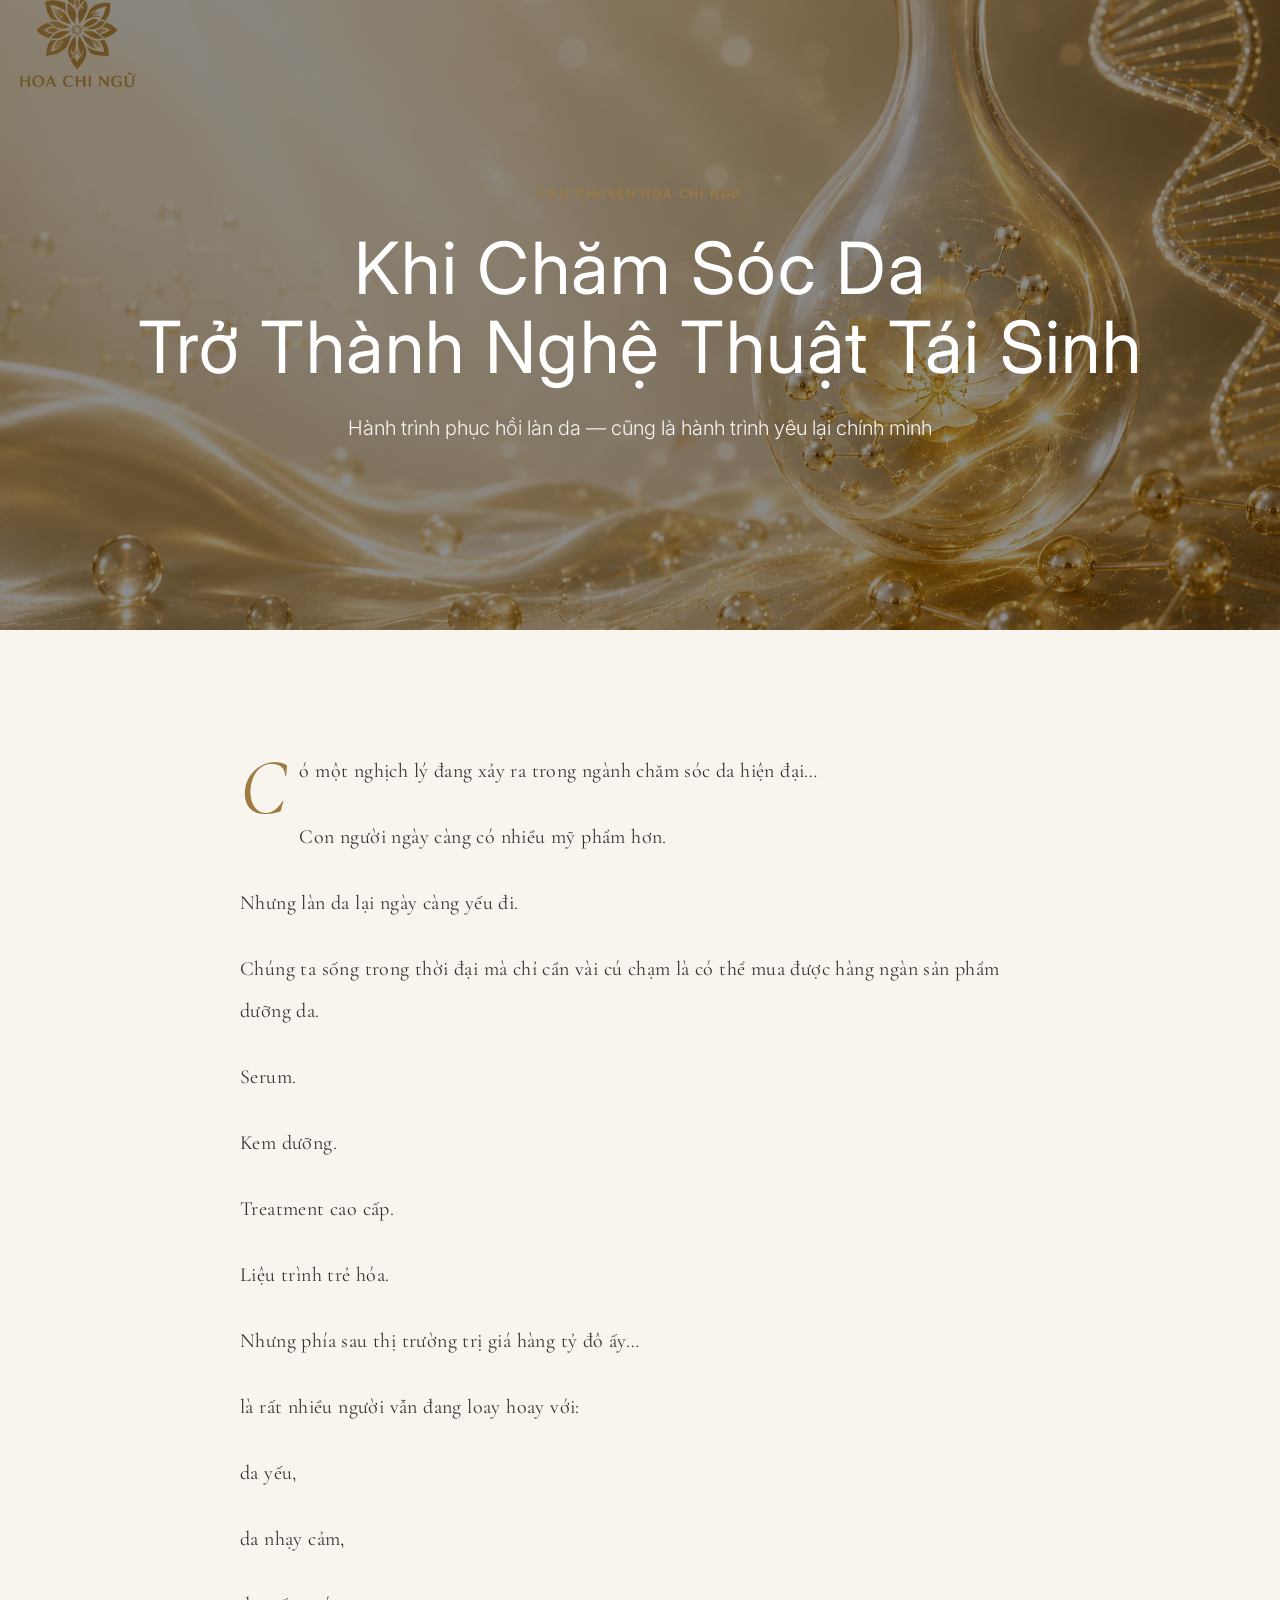
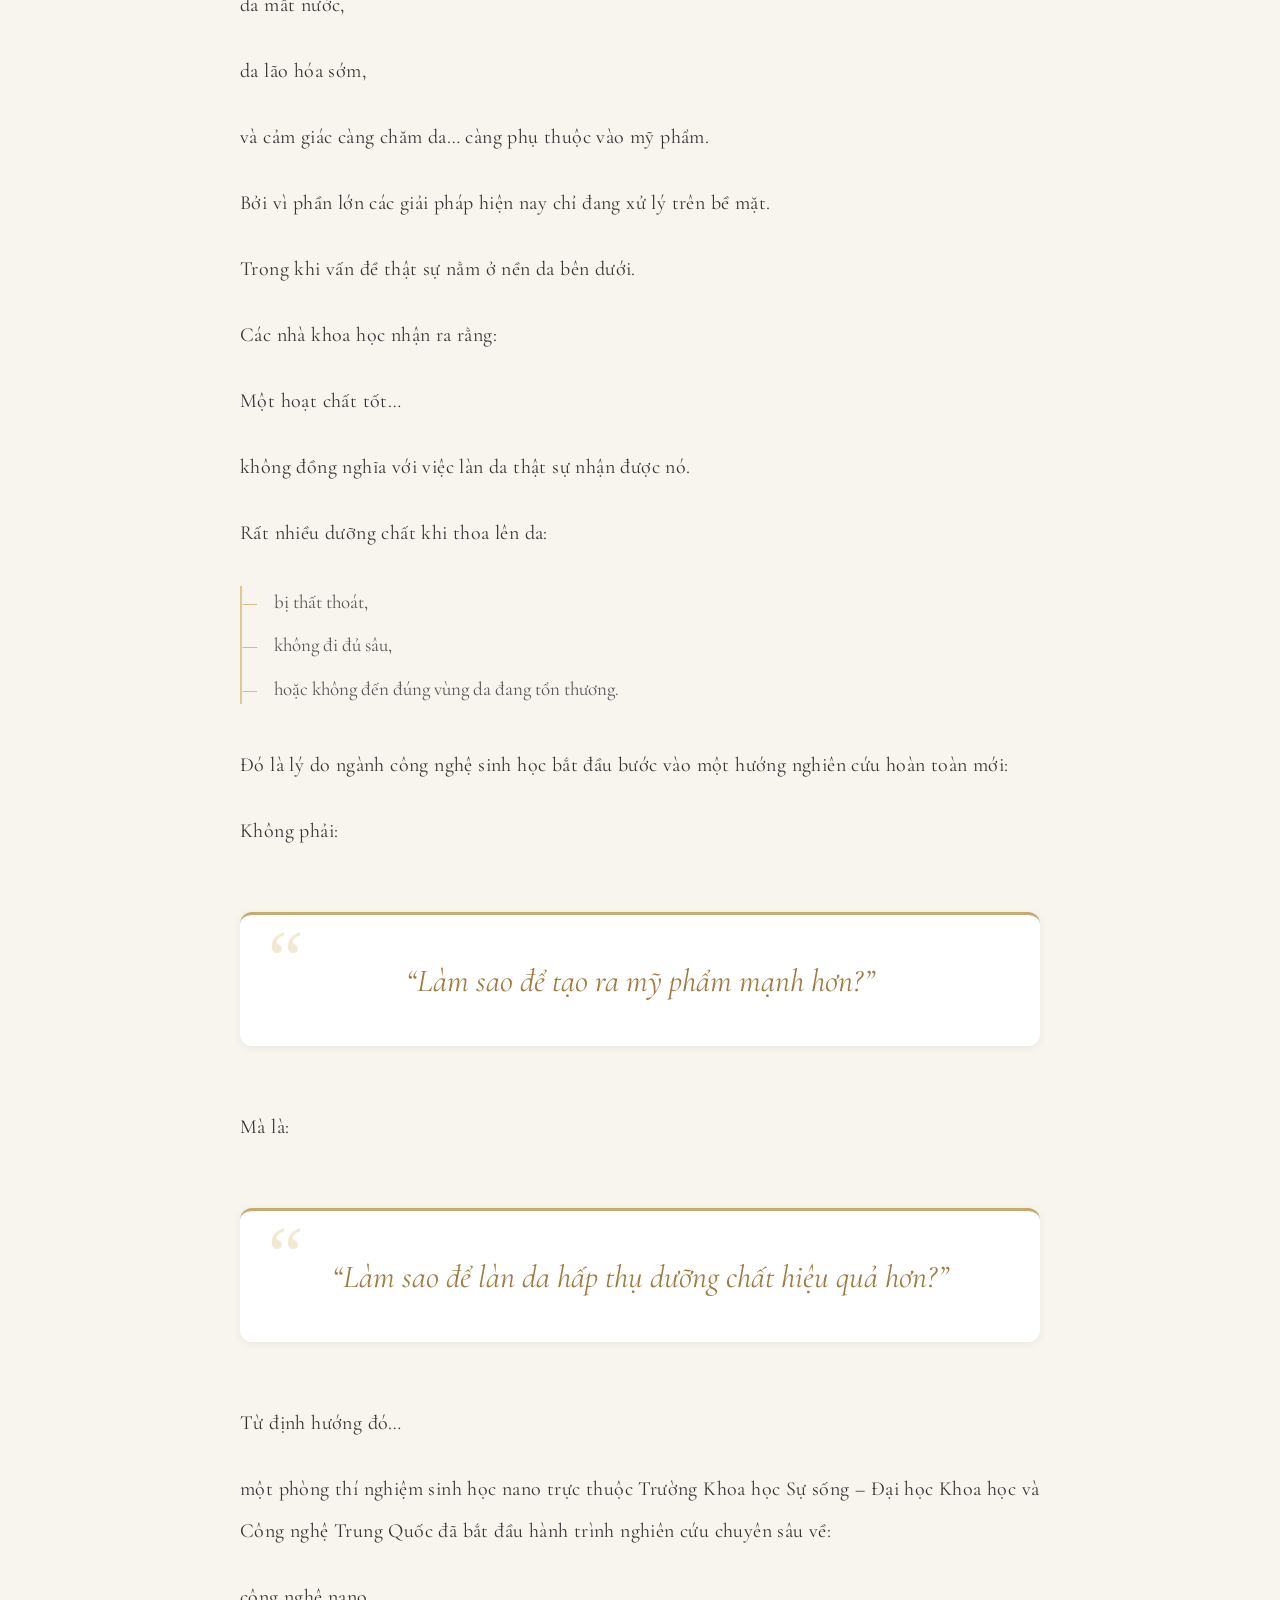
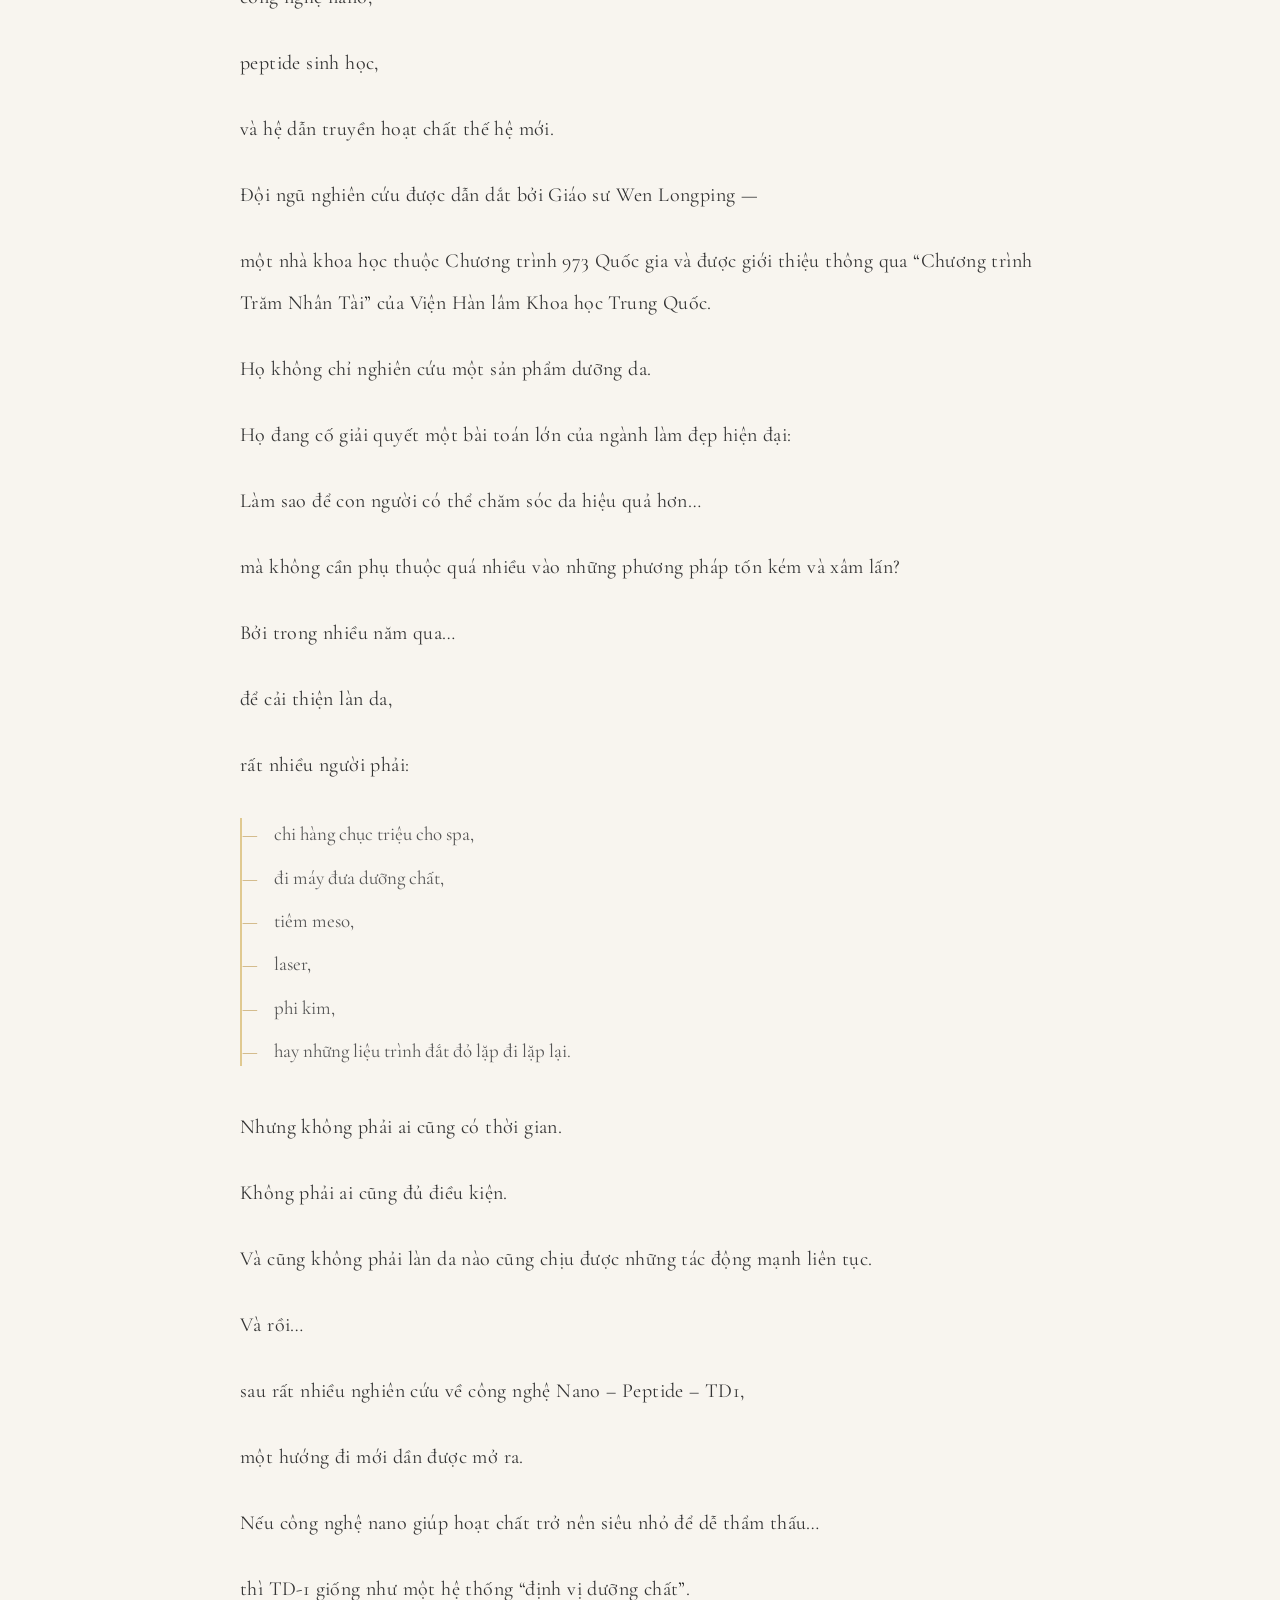
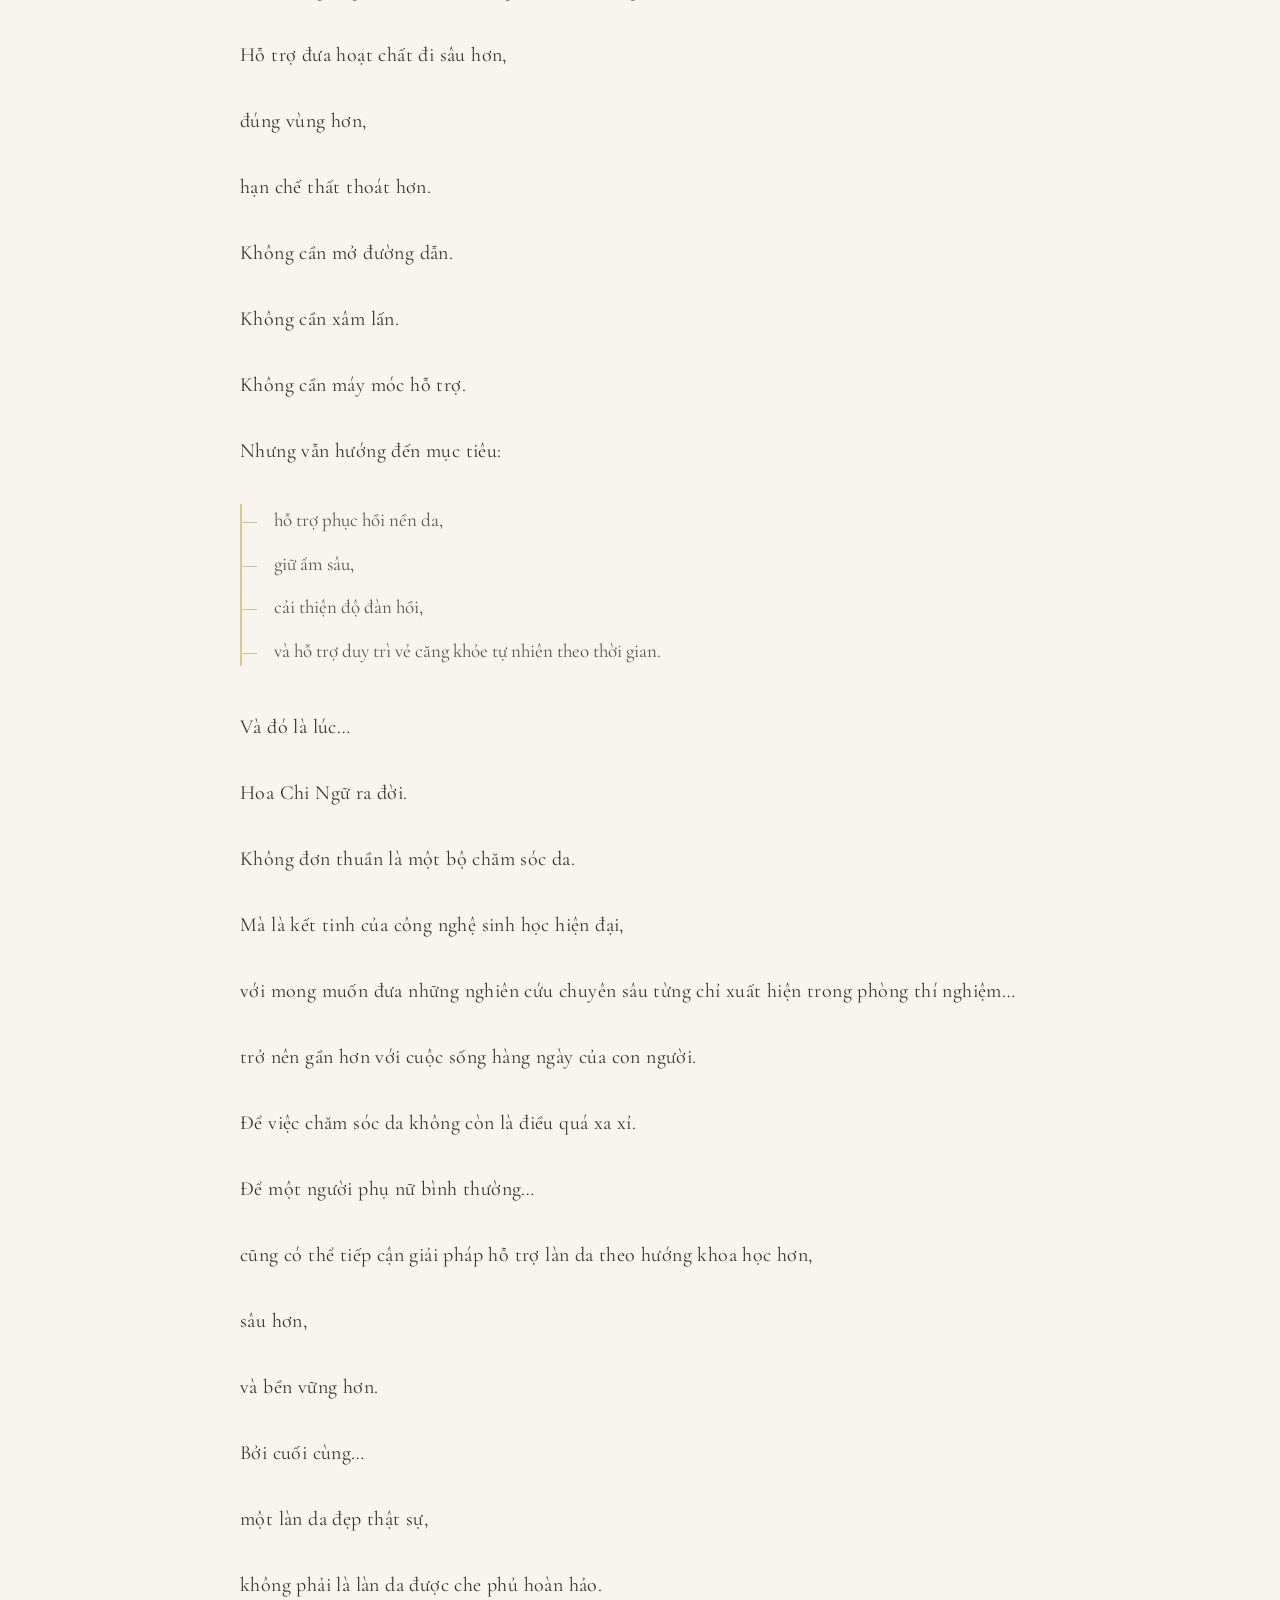
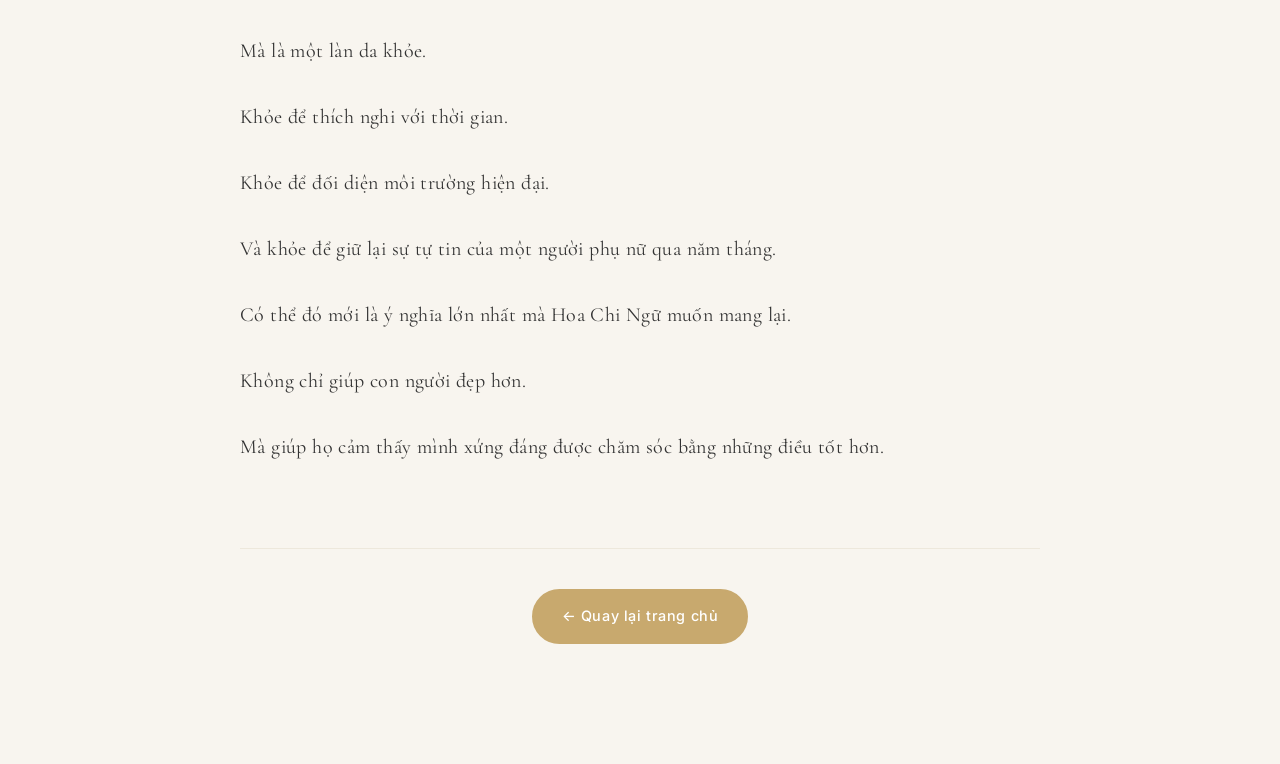
==== commit 177d35f3: "update" ====
--- a/cauchuyenhcn.html
+++ b/cauchuyenhcn.html
@@ -24,14 +24,13 @@
         <div class="story-hero__overlay"></div>
 
         <div class="container story-hero__content">
-            <p class="eyebrow" style="letter-spacing: 0.15em; font-weight: 500;">TINH HOA HOA CHI NGỮ</p>
+            <p class="eyebrow" style="letter-spacing: 0.15em; font-weight: 500;">CÂU CHUYỆN HOA CHI NGỮ</p>
             <h1 class="story-hero__title" style="font-weight: 400; letter-spacing: 0.02em;">
                 Khi Chăm Sóc Da<br>
                 Trở Thành Nghệ Thuật Tái Sinh
             </h1>
             <p class="story-hero__sub" style="font-size: 20px; font-weight: 300; opacity: 0.95;">
-                Khúc giao hưởng giữa khoa học sinh học hiện đại và sự thấu hiểu làn da — mở ra hành trình đánh thức vẻ
-                đẹp nguyên bản và phục hồi hoàn mỹ từ sâu bên trong.
+                Hành trình phục hồi làn da — cũng là hành trình yêu lại chính mình
             </p>
         </div>
     </section>
